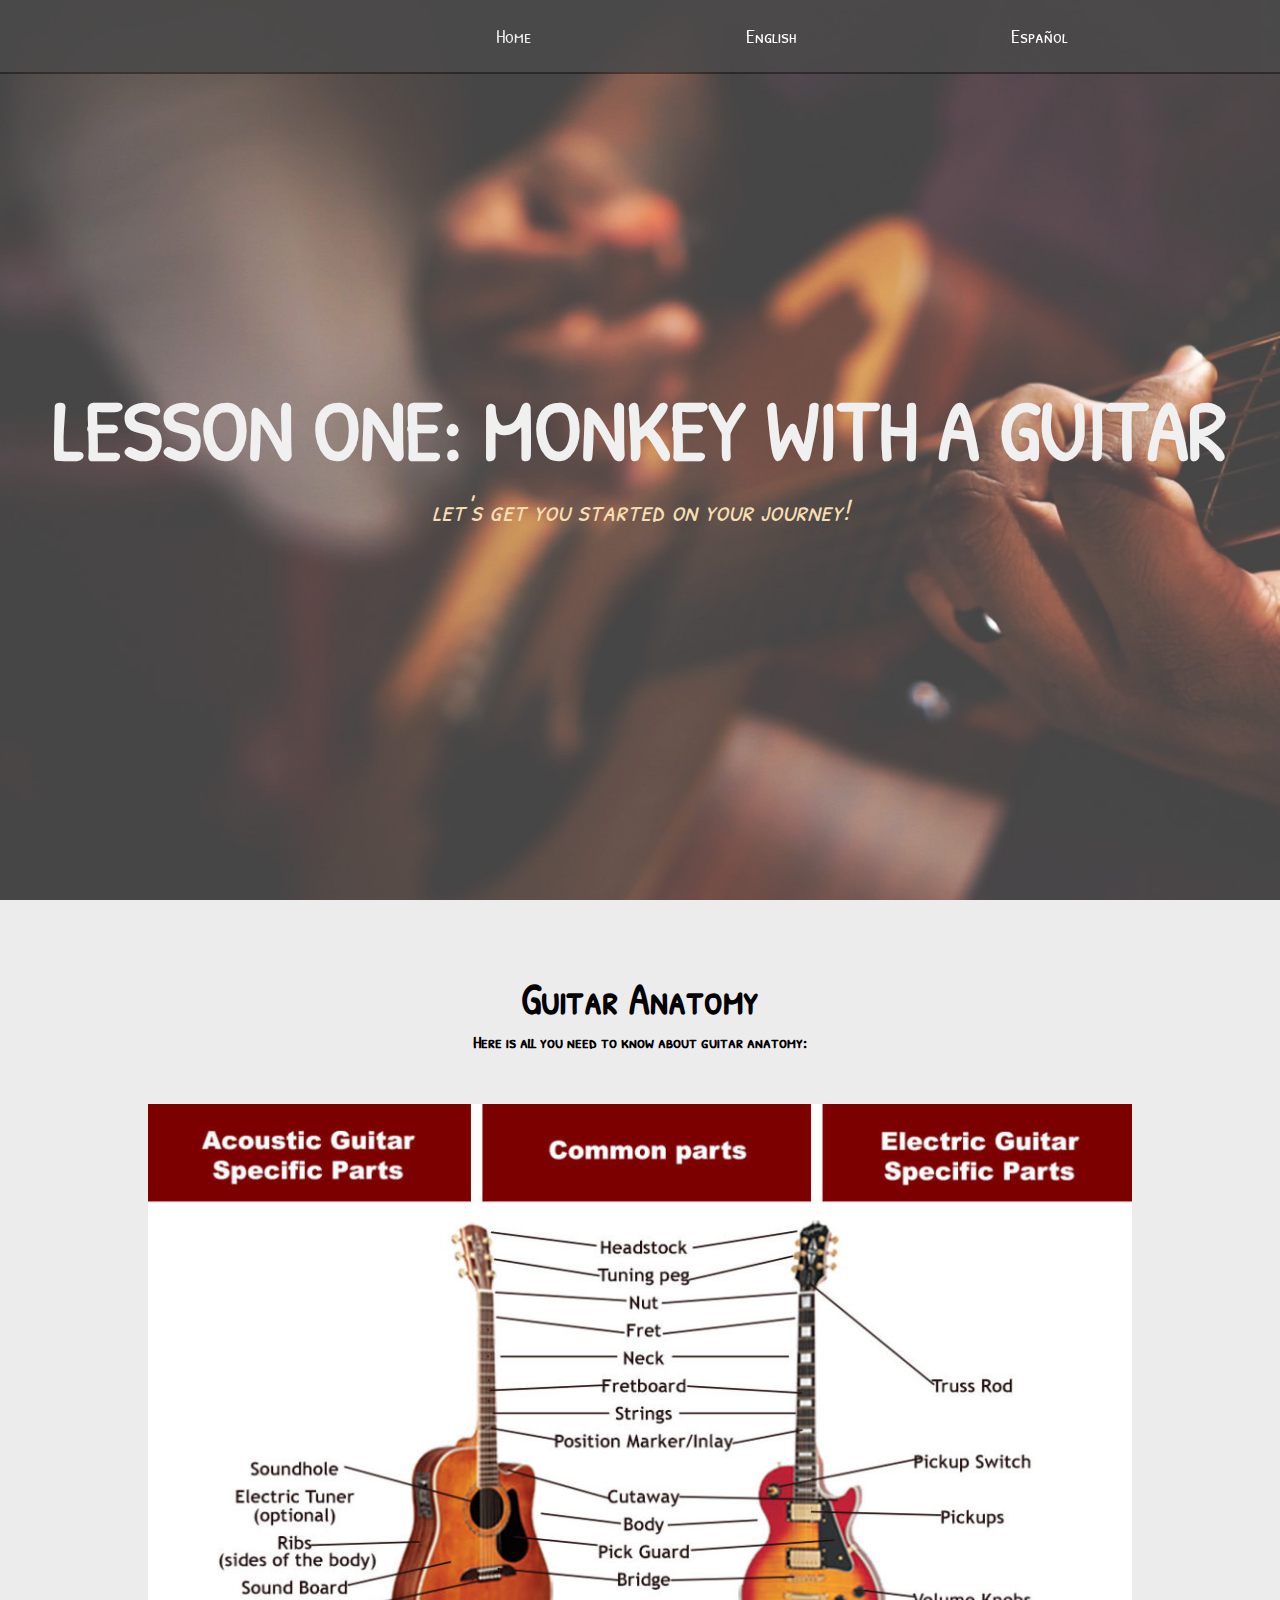
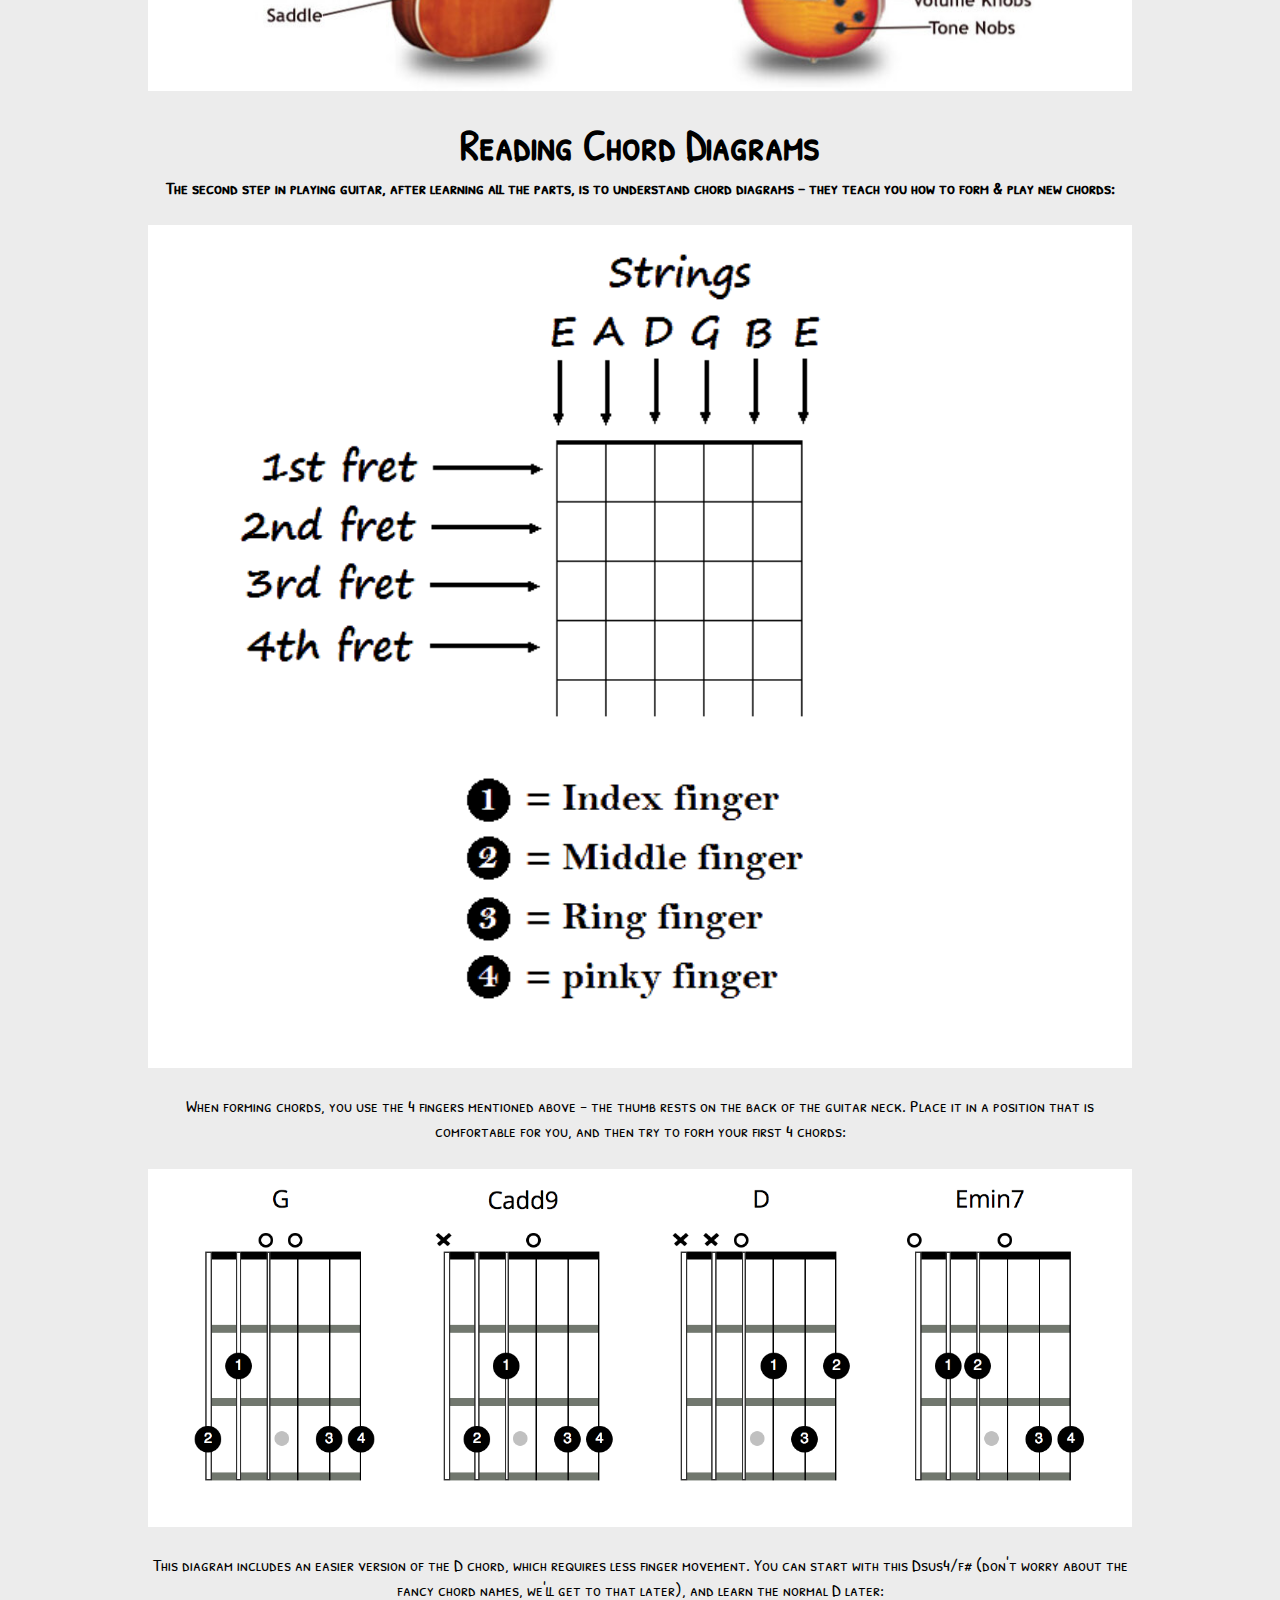
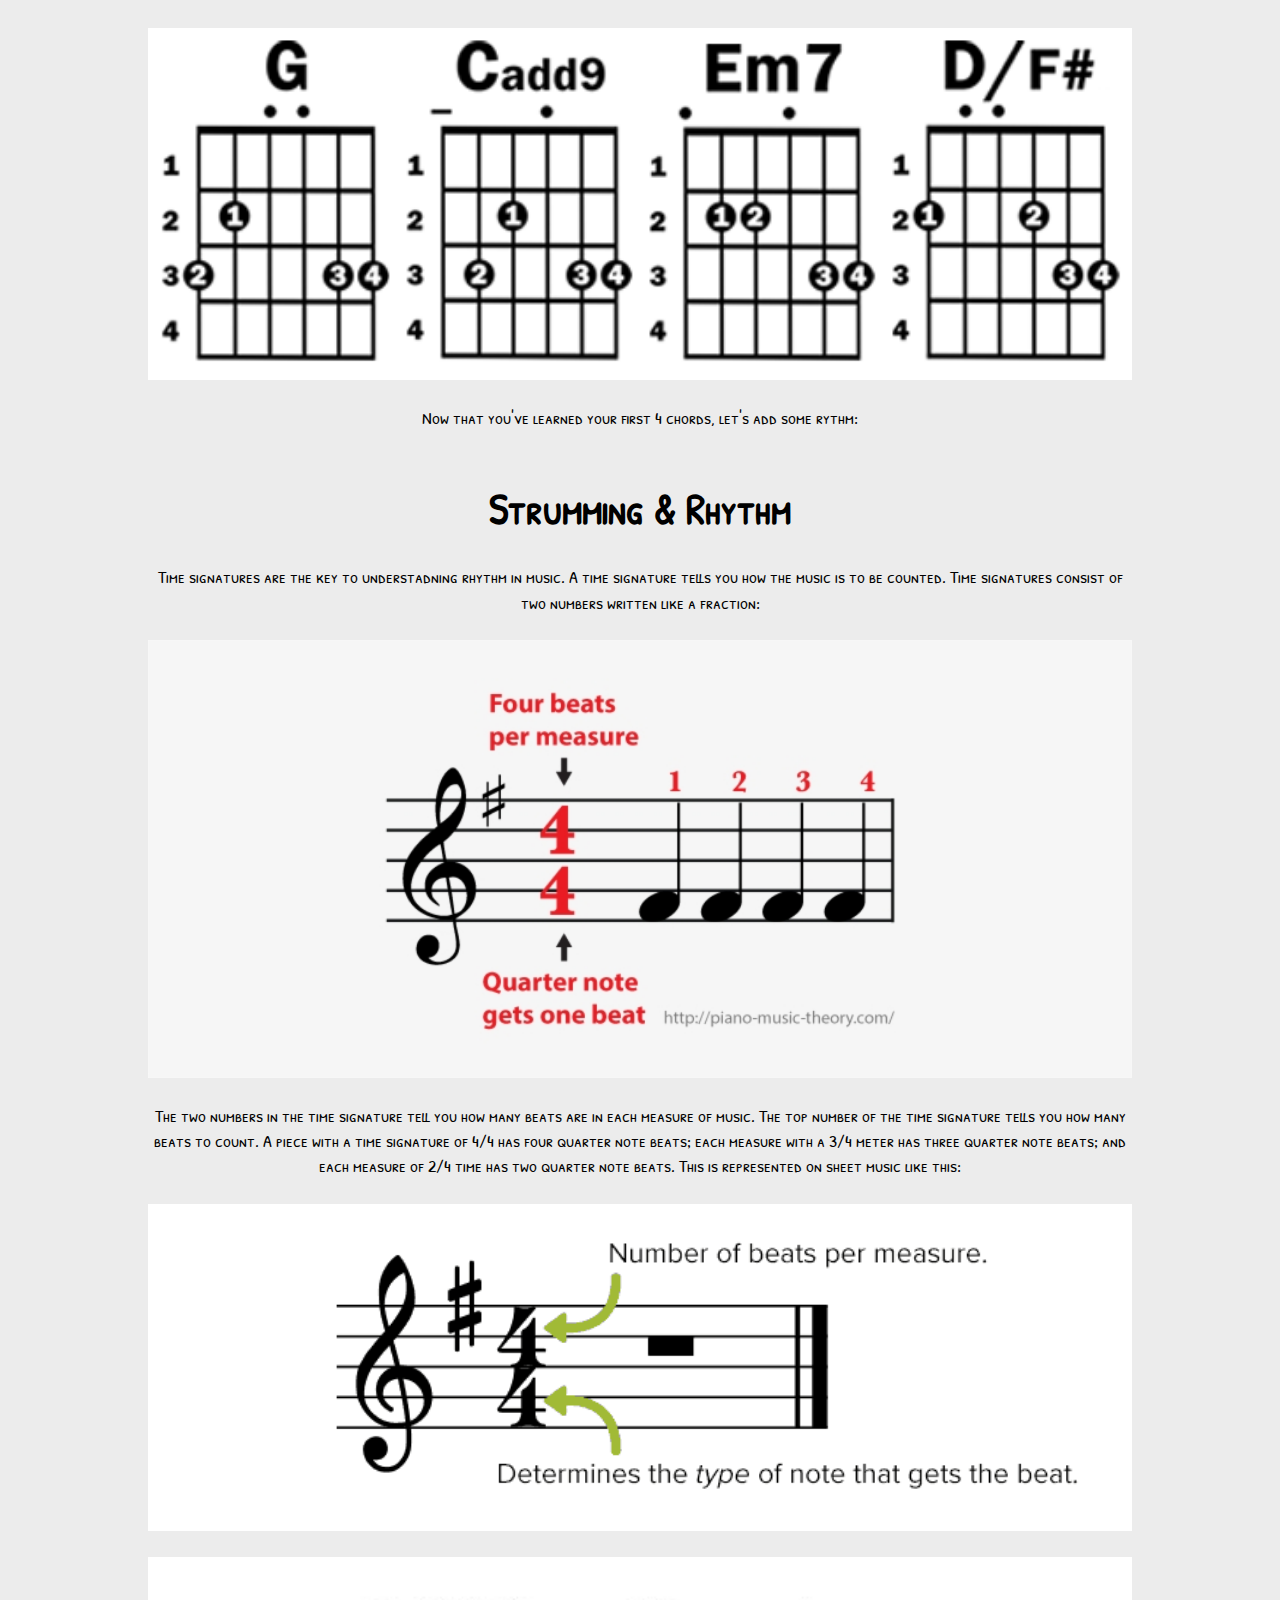
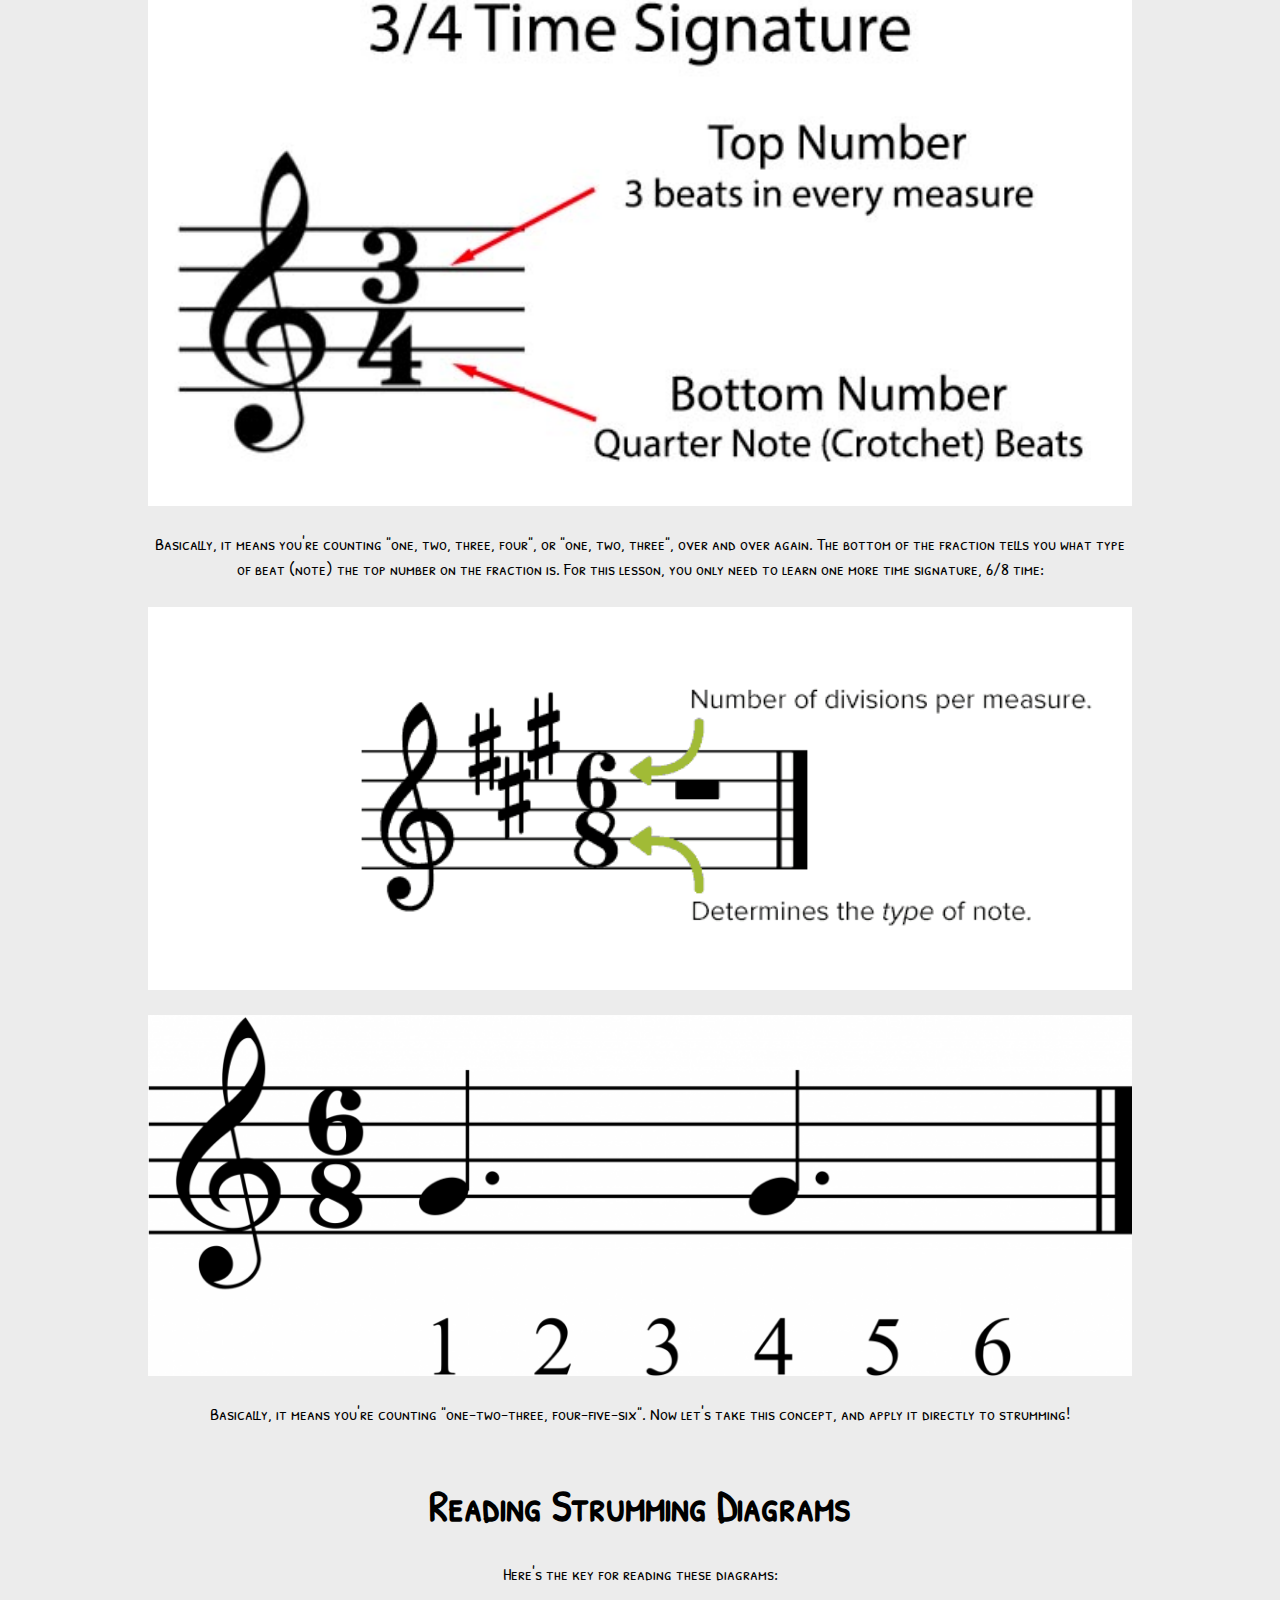
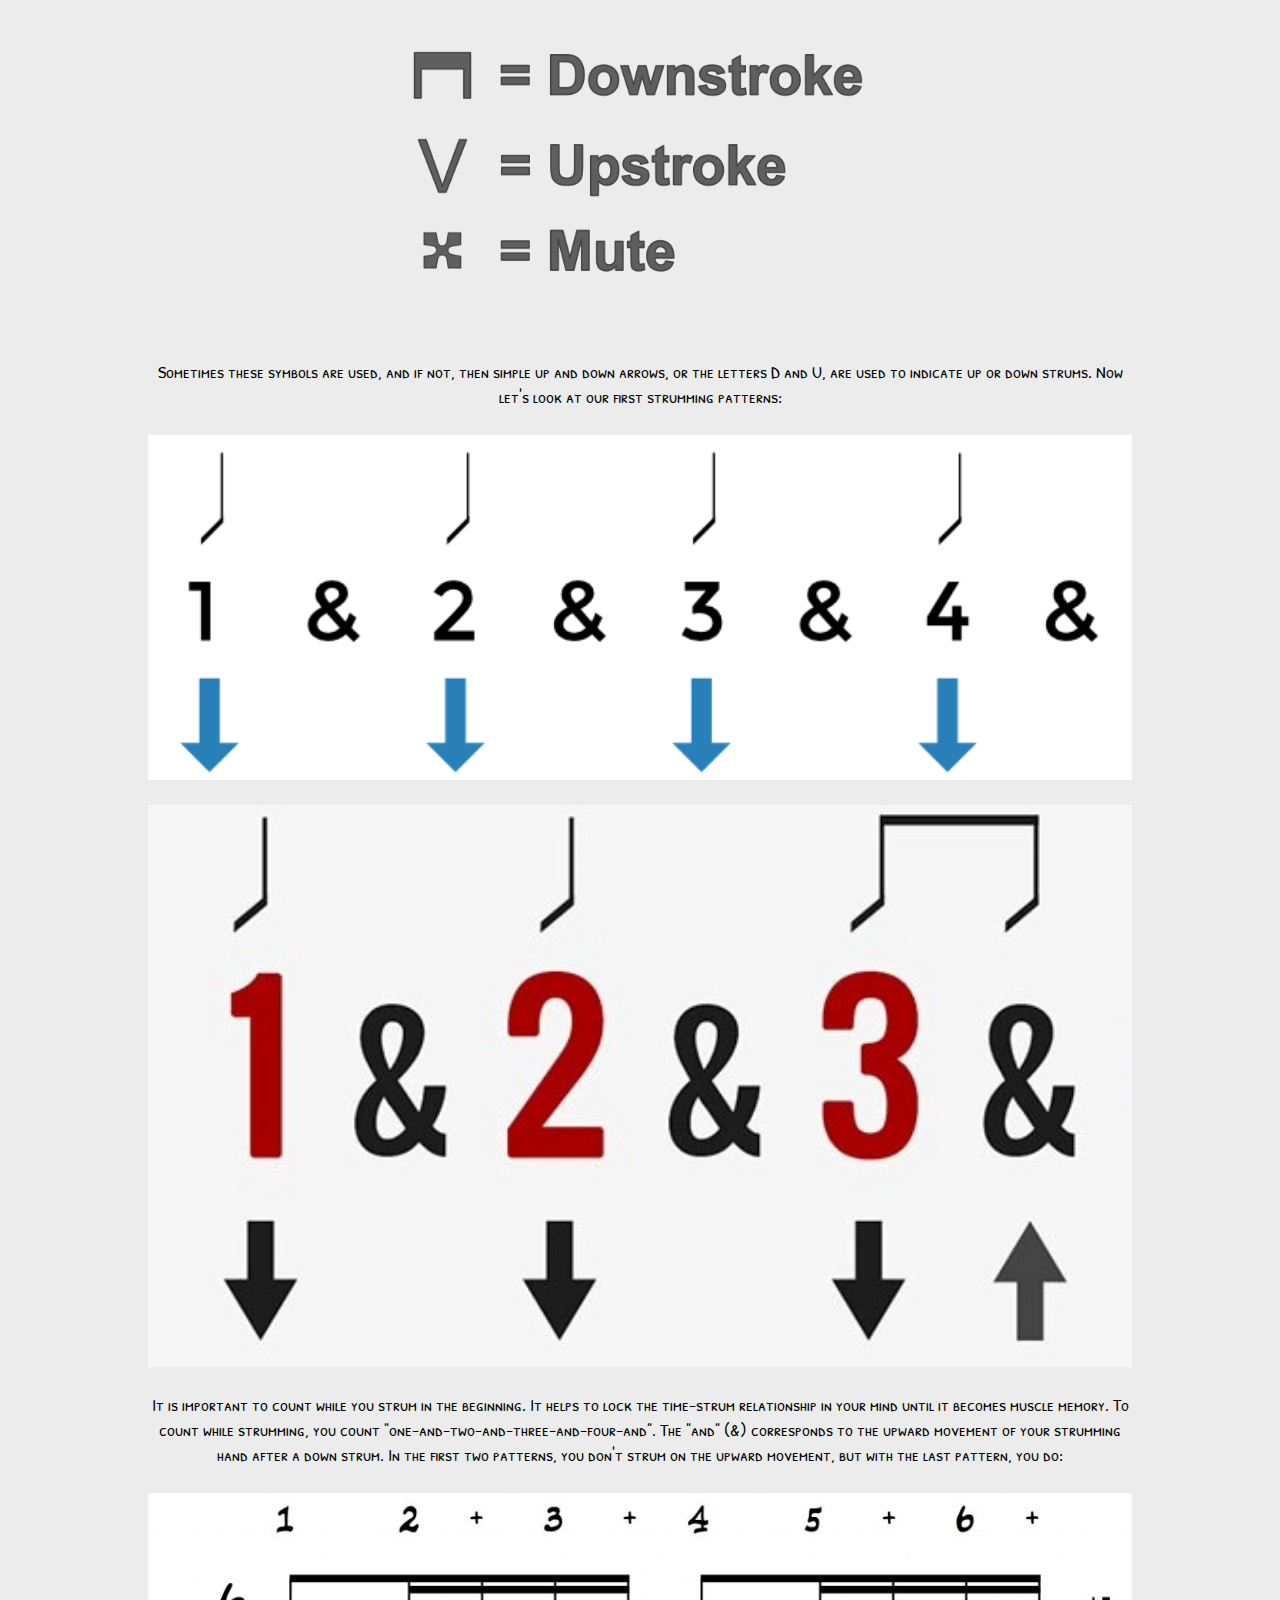
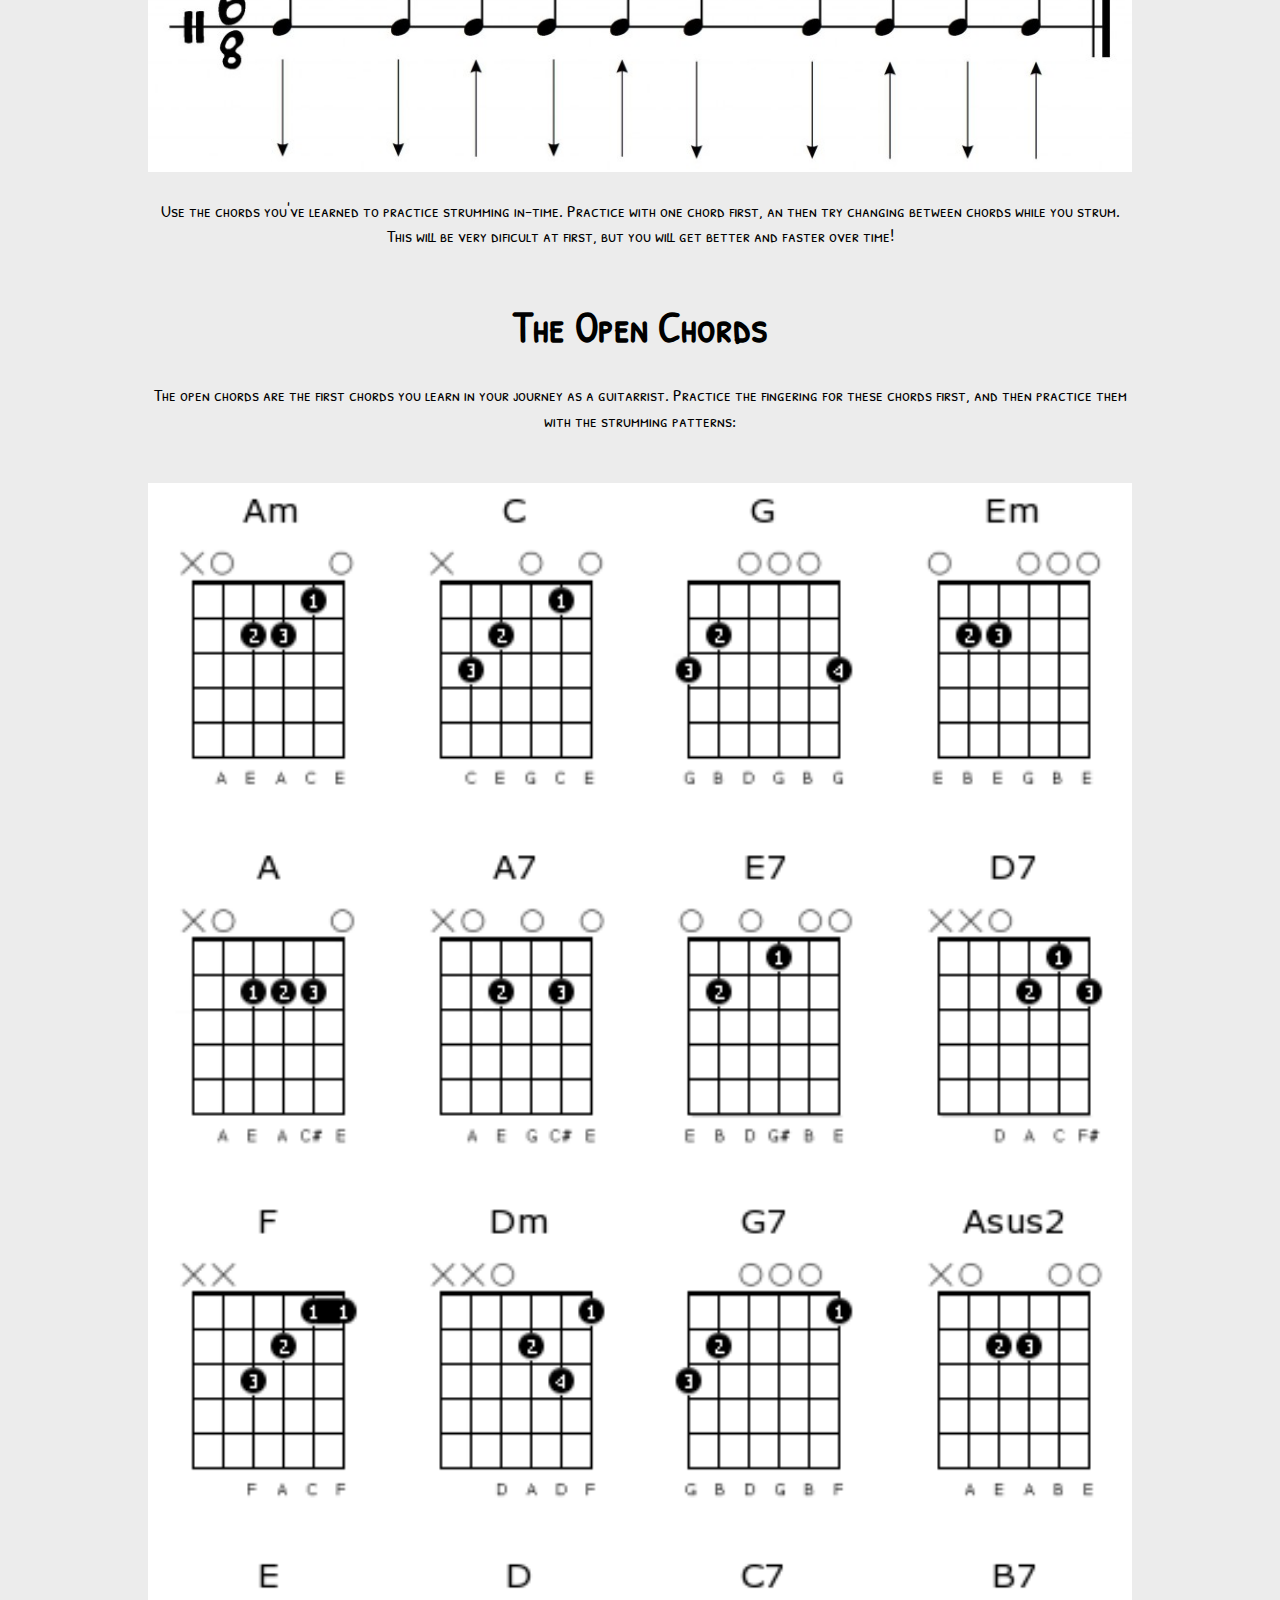
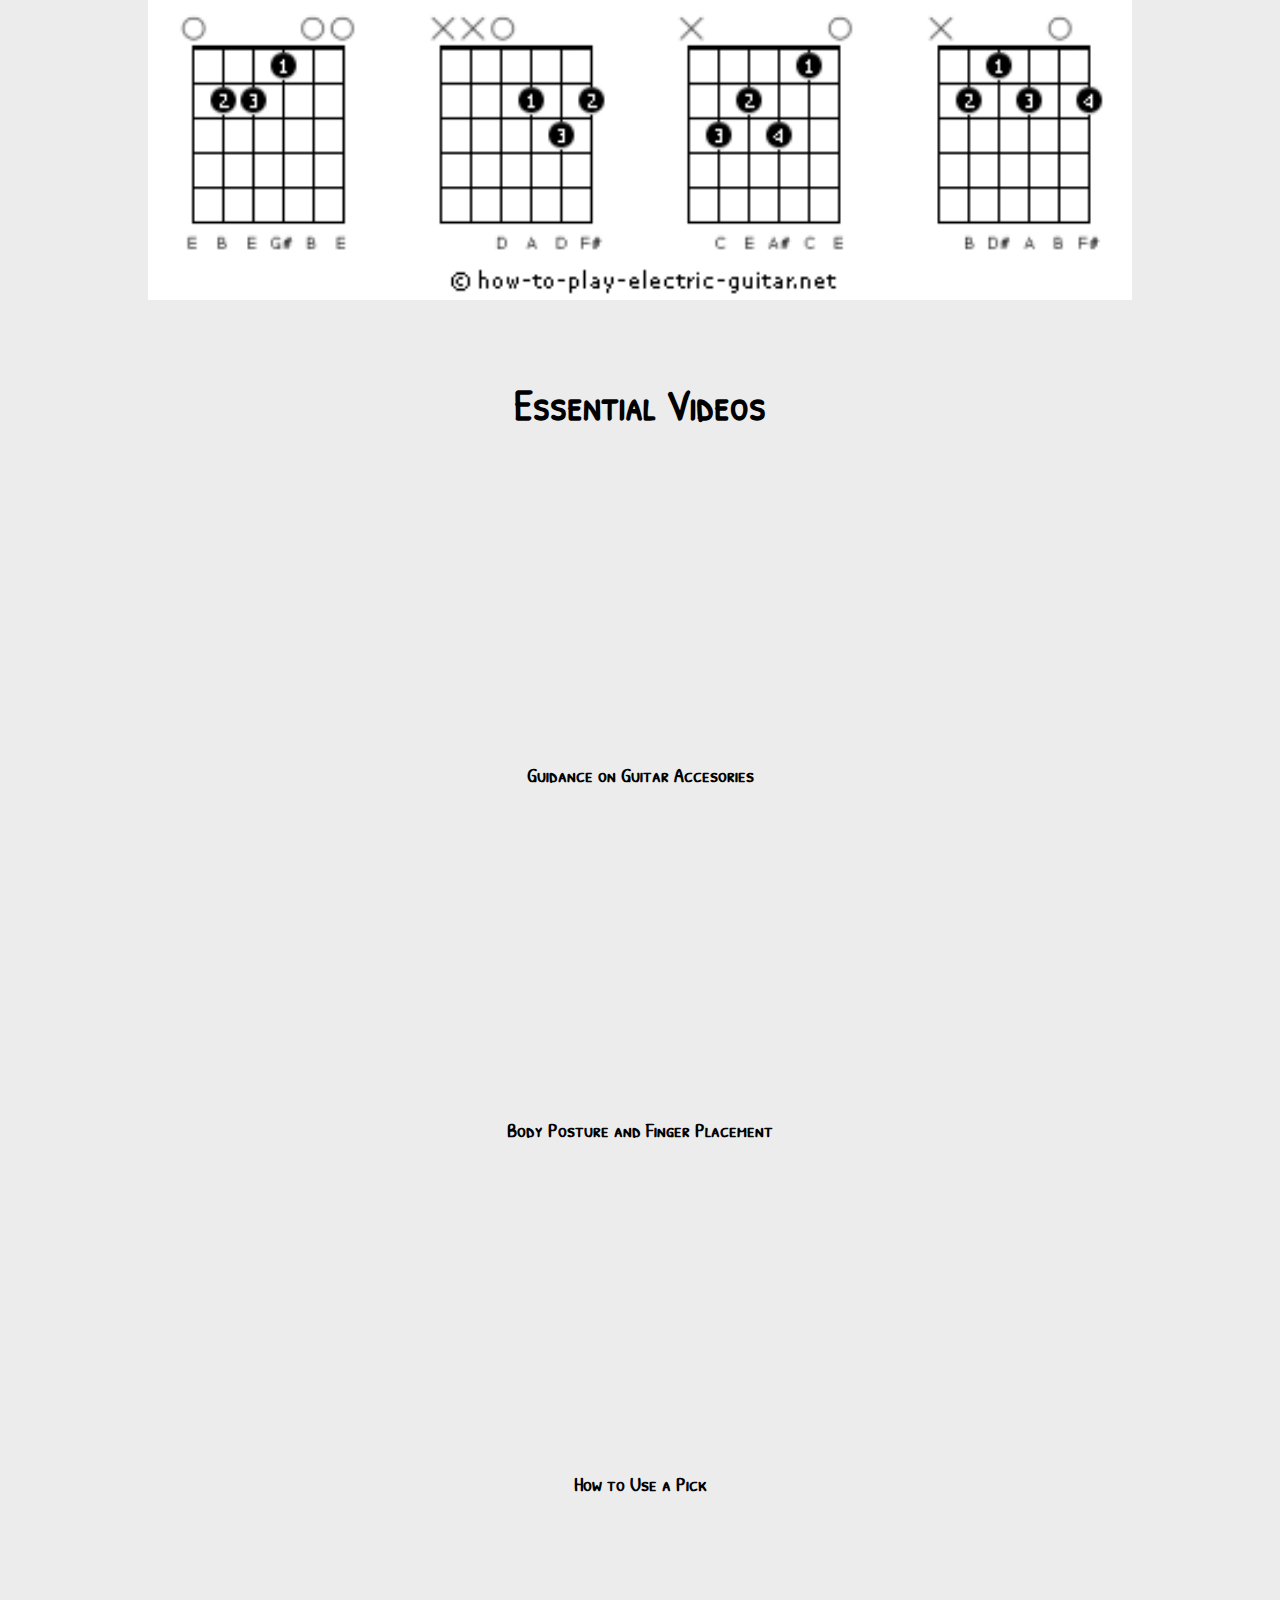
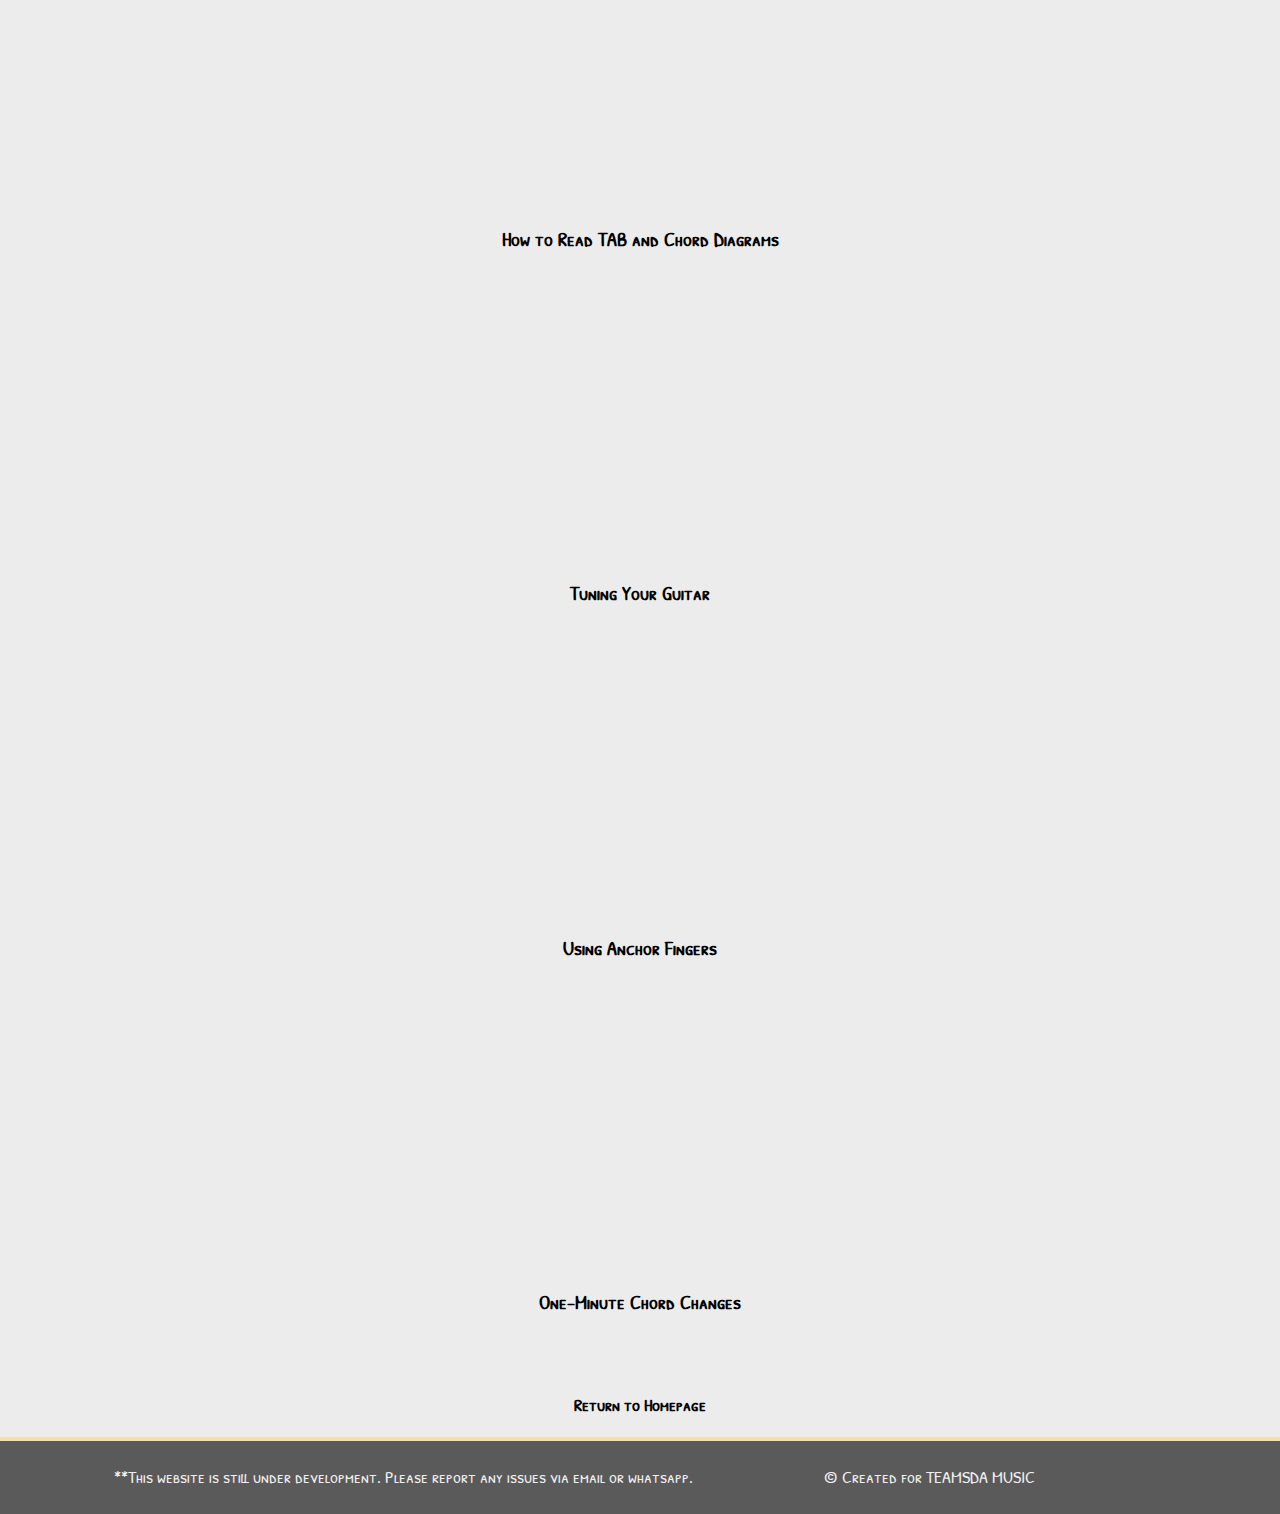
==== el1.html @ d45991a4 "home-page and first lesson are online" ====
<!DOCTYPE html>
<html lang="en">
    <head>
        <meta charset="UTF-8">
        <meta http-equiv="X-UA-Compatible" content="IE=edge">
        <meta name="viewport" content="width=device-width, initial-scale=1.0">
        <title>Document</title>
        <link rel="preconnect" href="https://fonts.googleapis.com">
        <link rel="preconnect" href="https://fonts.gstatic.com" crossorigin>
        <link href="https://fonts.googleapis.com/css2?family=Patrick+Hand+SC&display=swap" rel="stylesheet">
        <link rel="stylesheet" href="style.css">
    </head>

    <body>
        <!-- START NAV -->

    <nav id="navbar" class="nav">
        <ul class="nav-list">
            <li>
                <a id="home-nav" href="index.html">Home</a>
            </li>
            <div class="dropdown">
                <button class="dropbtn">English</button>
                <div class="dropdown-content">
                  <a href="el1.html">Monkey with a Guitar</a>
                  <a href="#">Beyond the Basics</a>
                  <a href="#">Getting Comfortable</a>
                  <a href="#">Music Theory = Music Mastery</a>
                  <a href="#">Let's Get Folkie (Fingerstyle)</a>
                  <a href="#">The Sound of Music</a>
                </div>
              </div>
              <div class="dropdown">
                <button class="dropbtn">Español</button>
                <div class="dropdown-content">
                  <a href="#">Mono con guitarra</a>
                  <a href="#">Más allá de los fundamentos</a>
                  <a href="#">Poniéndose Cómodo</a>
                  <a href="#">Teoría de Música = Dominio de Música</a>
                  <a href="#">Música folk (Estilo de Dedos)</a>
                  <a href="#"> El Sonido de la Musica</a>
                </div>
              </div>
        </ul>
    </nav>

    <section id="welcome-section" class="welcome-section">
        <h1>LESSON ONE: MONKEY WITH A GUITAR</h1>
        <p>let's get you started on your journey! </p>
    </section>
    
    <!-- END WELCOME SECTION -->

    <section id="lesson-container">
        <article id="lesson-article">
            <h2>Guitar Anatomy</h2>
            <h4>Here is all you need to know about guitar anatomy:  <h4>
            <br>
            <br>
            <img src="images/l1/1.jpg">
            <br>
            <h2>Reading Chord Diagrams</h2>
            <h4>The second step in playing guitar, after learning all the parts, is to understand chord diagrams - they teach you how to form & play new chords: </h4>
            <br>
            <img src="images/l1/guitar-chord-diagram-explained.png">
            <br>
            <p>When forming chords, you use the 4 fingers mentioned above - the thumb rests on the back of the guitar neck. Place it in a position that is comfortable for you, and then try to form your first  4 chords:</p>
            <br>
            <img src="images/l1/all-chords-2.png">
            <br>
            <p>This diagram includes an easier version of the D chord, which requires less finger movement. You can start with this Dsus4/f# (don't worry about the fancy chord names, we'll get to that later), and learn the normal D later:</p>
            <br>
            <img src="images/l1/all-chords.png">
            <br>
            <p>Now that you've learned your first 4 chords, let's add some rythm:</p>
            <br>
            <br>
            <h2>Strumming & Rhythm</h2>
            <br>
            <p>Time signatures are the key to understadning rhythm in music. A time signature tells you how the music is to be counted. Time signatures consist of two numbers written like a fraction: </p>
            <br>
            <img src="images/l1/125-1253071_4-4-time-signature-four-beats-per-measure.png">
            <br>
            <p>The two numbers in the time signature tell you how many beats are in each measure of music. The top number of the time signature tells you how many beats to count. A piece with a time signature of 4/4 has four quarter note beats; each measure with a 3/4 meter has three quarter note beats; and each measure of 2/4 time has two quarter note beats. This is represented on sheet music like this: </p>
            <br>
            <img src="images/l1/time-sig2.png">
            <br>
            <img src="images/l1/34-time-signature.jpg">
            <br>
            <p>Basically, it means you're counting "one, two, three, four", or "one, two, three", over and over again. The bottom of the fraction tells you what type of beat (note) the top number on the fraction is. For this lesson, you only need to learn one more time signature, 6/8 time: </p>
            <br>
            <img src="images/l1/6-8time.png">
            <br>
            <img src="images/l1/6-8time(2).png">
            <br>
            <p>Basically, it means you're counting "one-two-three, four-five-six". Now let's take this concept, and apply it directly to strumming!</p>
            <br>
            <br>
            <h2>Reading Strumming Diagrams</h2>
            <br>
            <p>Here's the key for reading these diagrams:</p>
            <br>
            <img src="images/l1/key.jpg">
            <br>
            <p>Sometimes these symbols are used, and if not, then simple up and down arrows, or the letters D and U, are used to indicate up or down strums. Now let's look at our first strumming patterns:</p>
            <br>
            <img src="images/l1/strum-1.jpg">
            <br>
            <img src="images/l1/strum-2.jpg">
            <br>
            <p>It is important to count while you strum in the beginning. It helps to lock the time-strum relationship in your mind until it becomes muscle memory. To count while strumming, you count "one-and-two-and-three-and-four-and". The "and" (&) corresponds to the upward movement of your strumming hand after a down strum. In the first two patterns, you don't strum on the upward movement, but with the last pattern, you do: </p>
            <br>
            <img src="images/l1/strum-3.jpg">
            <br>
            <p>Use the chords you've learned to practice strumming in-time. Practice with one chord first, an then try changing between chords while you strum. This will be very dificult at first, but you will get better and faster over time!</p>
            <br>
            <br>
            <h2>The Open Chords</h2>
            <br>
            <p>The open chords are the first chords you learn in your journey as a guitarrist. Practice the fingering for these chords first, and then practice them with the strumming patterns:</p>
            <br>
            <br>
            <img src="images/l1/basic-guitar-chord-chart.gif">
            <br>
            <br>
            <br>
        </article>
        <article id="videos"  style= position:relative; display:block; width: 100%">
            <h2>Essential Videos</h2>
            <br>
            <br>
            <iframe width="100%" height="100%" src="https://www.youtube.com/embed/Z-riEB2rlRE" title="YouTube video player" frameborder="0"allow="accelerometer; autoplay; clipboard-write; encrypted-media; gyroscope; picture-in-picture" allowfullscreen=""></iframe>
            <br>
            <p>Guidance on Guitar Accesories</p>
            <br>
            <br>
            <iframe class="yt" width="100%" height="100%" src="https://www.youtube.com/embed/POrIlbiDg0Y" title="YouTube video player" frameborder="0"allow="accelerometer; autoplay; clipboard-write; encrypted-media; gyroscope; picture-in-picture" allowfullscreen></iframe>
            <br>
            <p>Body Posture and Finger Placement</p>
            <br>
            <br>
            <iframe width="100%" height="100%" src="https://www.youtube.com/embed/1JBxNFEg0nU" title="YouTube video player" frameborder="0"allow="accelerometer; autoplay; clipboard-write; encrypted-media; gyroscope; picture-in-picture" allowfullscreen="" ></iframe>
            <br>
            <p>How to Use a Pick</p>
            <br>
            <br>
            <iframe width="100%" height="100%" src="https://www.youtube.com/embed/Q3I1wRc0ikw" title="YouTube video player" frameborder="0"allow="accelerometer; autoplay; clipboard-write; encrypted-media; gyroscope; picture-in-picture" allowfullscreen="" ></iframe>
            <br>
            <p>How to Read TAB and Chord Diagrams</p>
            <br>
            <br>
            <iframe width="100%" height="100%" src="https://www.youtube.com/embed/pBacbX9yefA" title="YouTube video player" frameborder="0"allow="accelerometer; autoplay; clipboard-write; encrypted-media; gyroscope; picture-in-picture" allowfullscreen="" ></iframe>
            <br>
            <p>Tuning Your Guitar</p>
            <br>
            <br>
            <iframe width="100%" height="100%" src="https://www.youtube.com/embed/NNl9OpLQzmk" title="YouTube video player" frameborder="0" allow="accelerometer; autoplay; clipboard-write; encrypted-media; gyroscope; picture-in-picture" allowfullscreen="" ></iframe>
            <br>
            <p>Using Anchor Fingers</p>
            <br>
            <br>
            <iframe width="100%" height="100%" src="https://www.youtube.com/embed/qXK_If0QzDM" title="YouTube video player" frameborder="0"allow="accelerometer; autoplay; clipboard-write; encrypted-media; gyroscope; picture-in-picture" allowfullscreen="" ></iframe>
            <p>One-Minute Chord Changes</p>
            <br>
            <br>
            <br>
            
        </article>
        <a href="index.html">Return to Homepage</a>
    </section>
    
    <!-- START LESSON SECTION -->
    
    
    
    <!-- END LESSON SECTION -->
    
    <!-- START FOOTER SECTION -->
    
    <footer>
        <p>
        **This website is still under development. Please report any issues via email or whatsapp.
        </p>
        <p>
        &copy; Created for TEAMSDA MUSIC <i class="fab fa-free-code-camp"></i
        ></p>
        </p>
    </footer>
    
    <!-- END FOOTER SECTION -->
    </body>

</html>
---- style.css ----
/* Custom properties/variables  */
:root {
  --main-white: #f0f0f0;
  --main-red: #be3144;
  --main-blue: #45567d;
  --main-gray: #303841;
}

/* Base reset */
* {
  margin: 0;
  padding: 0;
}

/* box-sizing and font sizing */
*,
*::before,
*::after {
  box-sizing: inherit;
}

html {
  box-sizing: border-box;

  /* Set font size for easy rem calculations
     * default document font size = 16px, 1rem = 16px, 100% = 16px
     * (100% / 16px) * 10 = 62.5%, 1rem = 10px, 62.5% = 10px
    */
  font-size: 62.5%;
  scroll-behavior: smooth;
  background-color: #ececec;;
}

/* A few media query to set some font sizes at different screen sizes.
   * This helps automate a bit of responsiveness.
   * The trick is to use the rem unit for size values, margin and padding.
   * Because rem is relative to the document font size
   * when we scale up or down the font size on the document
   * it will affect all properties using rem units for the values.
  */

/* I am using the em unit for breakpoints
   * The calculation is the following
   * screen size divided by browser base font size
   * As an example: a breakpoint at 980px
   * 980px / 16px = 61.25em
  */

/* 1200px / 16px = 75em */
@media (max-width: 75em) {
  html {
    font-size: 60%;
  }
}

/* 980px / 16px = 61.25em */
@media (max-width: 61.25em) {
  html {
    font-size: 58%;
  }
}

/* 460px / 16px = 28.75em */
@media (max-width: 28.75em) {
  html {
    font-size: 55%;
  }
}

/* Base styles */

body {
  font-family: "Patrick Hand SC", sans-serif;
  font-size: 1.8rem; /* 18px */
  font-weight: 400;
  line-height: 1.4;
  color: var(--main-white);
}

h1,
h2 {
  font-family: "Patrick Hand SC", sans-serif;
  font-weight: 700;
  text-align: center;
}

h1 {
  font-size: 8.5rem;
  font-family: "Patrick Hand SC", sans-serif;
}

h2 {
  font-size: 4.2rem;
  font-family: "Patrick Hand SC", sans-serif;
}

ul {
  list-style: none;
}

a {
  text-decoration: none;
  color: var(--main-white);
}

img {
  display: block;
  width: 100%;
}

/* navbar section, with dark/light toggle */

.nav {
  display: flex;
  justify-content: flex-end;
  position: fixed;
  top: 0;
  left: 0;
  width: 100%;
  background: #4b4949e5;
  box-shadow: 0 2px 0 rgba(0, 0, 0, 0.4);
  z-index: 10;
}

.nav-list {
  display: flex;
  margin-right: 2rem;
}

#home-nav {
  padding-right: 15vw;
}

@media (max-width: 28.75em) {
  .nav {
    justify-content: center;
  }

  .nav-list {
    margin: 0 1rem;
  }
}

.nav-list a {
  display: block;
  font-size: 2rem;
  padding: 22px;
}

.nav-list a:hover {
  background: rgba(245, 222, 179, 0.432);
}

/* Dropdown Button */
.dropbtn {
  background-color: #4b494918;
  color: white;
  padding: 22px 15vw 22px 22px;
  font-size:  2rem;
  border: none;
  font-family: "Patrick Hand SC", sans-serif;
}

/* The container <div> - needed to position the dropdown content */
.dropdown {
  position: relative;
  display: inline-block;
}

/* Dropdown Content (Hidden by Default) */
.dropdown-content {
  display: none;
  position: absolute;
  background-color: #4b494996;
  min-width: 150px;
  
  z-index: 1;
}

/* Links inside the dropdown */
.dropdown-content a {
  color: wheat;
  padding: 12px 16px;
  text-decoration: none;
  display: block;
  flex-wrap: wrap;
}

/* Change color of dropdown links on hover */
.dropdown-content a:hover {background-color: #ddd;
                            color: black;}

/* Show the dropdown menu on hover */
.dropdown:hover .dropdown-content {display: block;}

/* Change the background color of the dropdown button when the dropdown content is shown */
.dropdown:hover .dropbtn {background-color: rgba(245, 222, 179, 0.432);;}

/* Welcome section */

.welcome-section {
  display: flex;
  flex-direction: column;
  justify-content: center;
  align-items: center;
  width: 100%;
  height: 100vh;
  background: url(images/homescreen.jpg);
  background-repeat: no-repeat;
  background-size: cover;
  margin-bottom: 7rem;
}

.welcome-section > p {
  font-size: 3rem;
  font-weight: 200;
  font-style: italic;
  color: wheat;
}

/* Projects section */

.projects-section {
  text-align: center;
  padding: 10rem 2rem 1rem 2rem;
  background: #ececec;
}

.projects-section-header {
  max-width: 640px;
  margin: -10rem auto 5rem auto;
  border-bottom: 0.2rem solid black;
  color: black;
}

@media (max-width: 28.75em) {
  .projects-section-header {
    font-size: 4rem;
  }
}

/* "Automagic" image grid using no media queries */
.projects-grid {
  display: grid;
  grid-template-columns: repeat(auto-fit, minmax(320px, 1fr));
  grid-gap: 4rem;
  width: 100%;
  max-width: 1280px;
  margin: 0 auto;
  margin-bottom: 6rem;
}

@media (max-width: 30.625em) {
  .projects-section {
    padding: 6rem 1rem;
  }

  .projects-grid {
    grid-template-columns: 1fr;
  }
}

.project {
  background: var(--main-gray);
  box-shadow: 1px 1px 2px rgba(0, 0, 0, 0.5);
  border-radius: 2px;
}

.code {
  color: var(--main-gray);
  transition: color 0.3s ease-out;
}

.project:hover .code {
  color: #ff7f50;
}

.project-image {
  height: calc(100% - 6.8rem);
  width: 100%;
  object-fit: cover;
}

.project-title {
  font-size: 2rem;
  padding: 2rem 0.5rem;
  color: white;
}

.btn {
  display: inline-block;
  padding: 1rem 2rem;
  border-radius: 2px;
}

.btn-show-all {
  font-size: 2rem;
  background: var(--main-gray);
  transition: background 0.3s ease-out;
}

.btn-show-all:hover {
  background: var(--main-red);
}

.btn-show-all:hover > i {
  transform: translateX(2px);
}

.btn-show-all > i {
  margin-left: 10px;
  transform: translateX(0);
  transition: transform 0.3s ease-out;
}

/* Contact section */

.contact-section {
  display: flex;
  flex-direction: column;
  justify-content: center;
  align-items: center;
  text-align: center;
  width: 100%;
  height: 30rem;
  padding: 1rem 2rem;
  background: url(images/contact-me.jpg);
  background-repeat: no-repeat;
  background-size: cover;
  background-position: center;
}

.contact-section-header > h2 {
  font-size: 6rem;
}

@media (max-width: 28.75em) {
  .contact-section-header > h2 {
    font-size: 4rem;
  }
}

.contact-section-header > p {
  font-style: italic;
}

.contact-links {
  display: flex;
  justify-content: center;
  width: 100%;
  max-width: 980px;
  margin-top: 4rem;
  flex-wrap: wrap;
}

.contact-details {
  font-size: 2.4rem;
  text-shadow: 2px 2px 1px #1f1f1f;
  transition: transform 0.3s ease-out;
}

.contact-details:hover {
  transform: translateY(8px);
}

/* Footer */

footer {
  font-weight: 300;
  display: flex;
  justify-content: space-evenly;
  padding: 0.25rem;
  background: #4b4949e5;
  border-top: 4px solid wheat;
}

footer > p {
  margin: 2rem;
}

footer i {
  vertical-align: middle;
}

@media (max-width: 28.75em) {
  footer {
    flex-direction: column;
    text-align: center;
  }
}

/* lesson stlings */

#lesson-container {
  
  max-width: 80vw;
  margin: -10rem auto 1rem auto;
  color: black;
  text-align: center;
  padding: 10rem 2rem 1rem 2rem;
  

}

#lesson-container img {
  height: 100%;
  width: 100%;
  object-fit: cover;
  margin: auto;
  
}

#videos p {
  font-size: 2rem;
  font-weight: bold;
  
}

section a {
  color: black;
  font-weight: bold;
}

iframe { height: 30vh; width: 100%;}

@media screen and (max-width: 700px) {
  iframe {width:100%; height:100%; }
}

@media screen and (min-width: 1300px) {
  iframe {width:100%; height:57rem; }
}

#bottom-video {
  padding-bottom: 5rem !important;
}
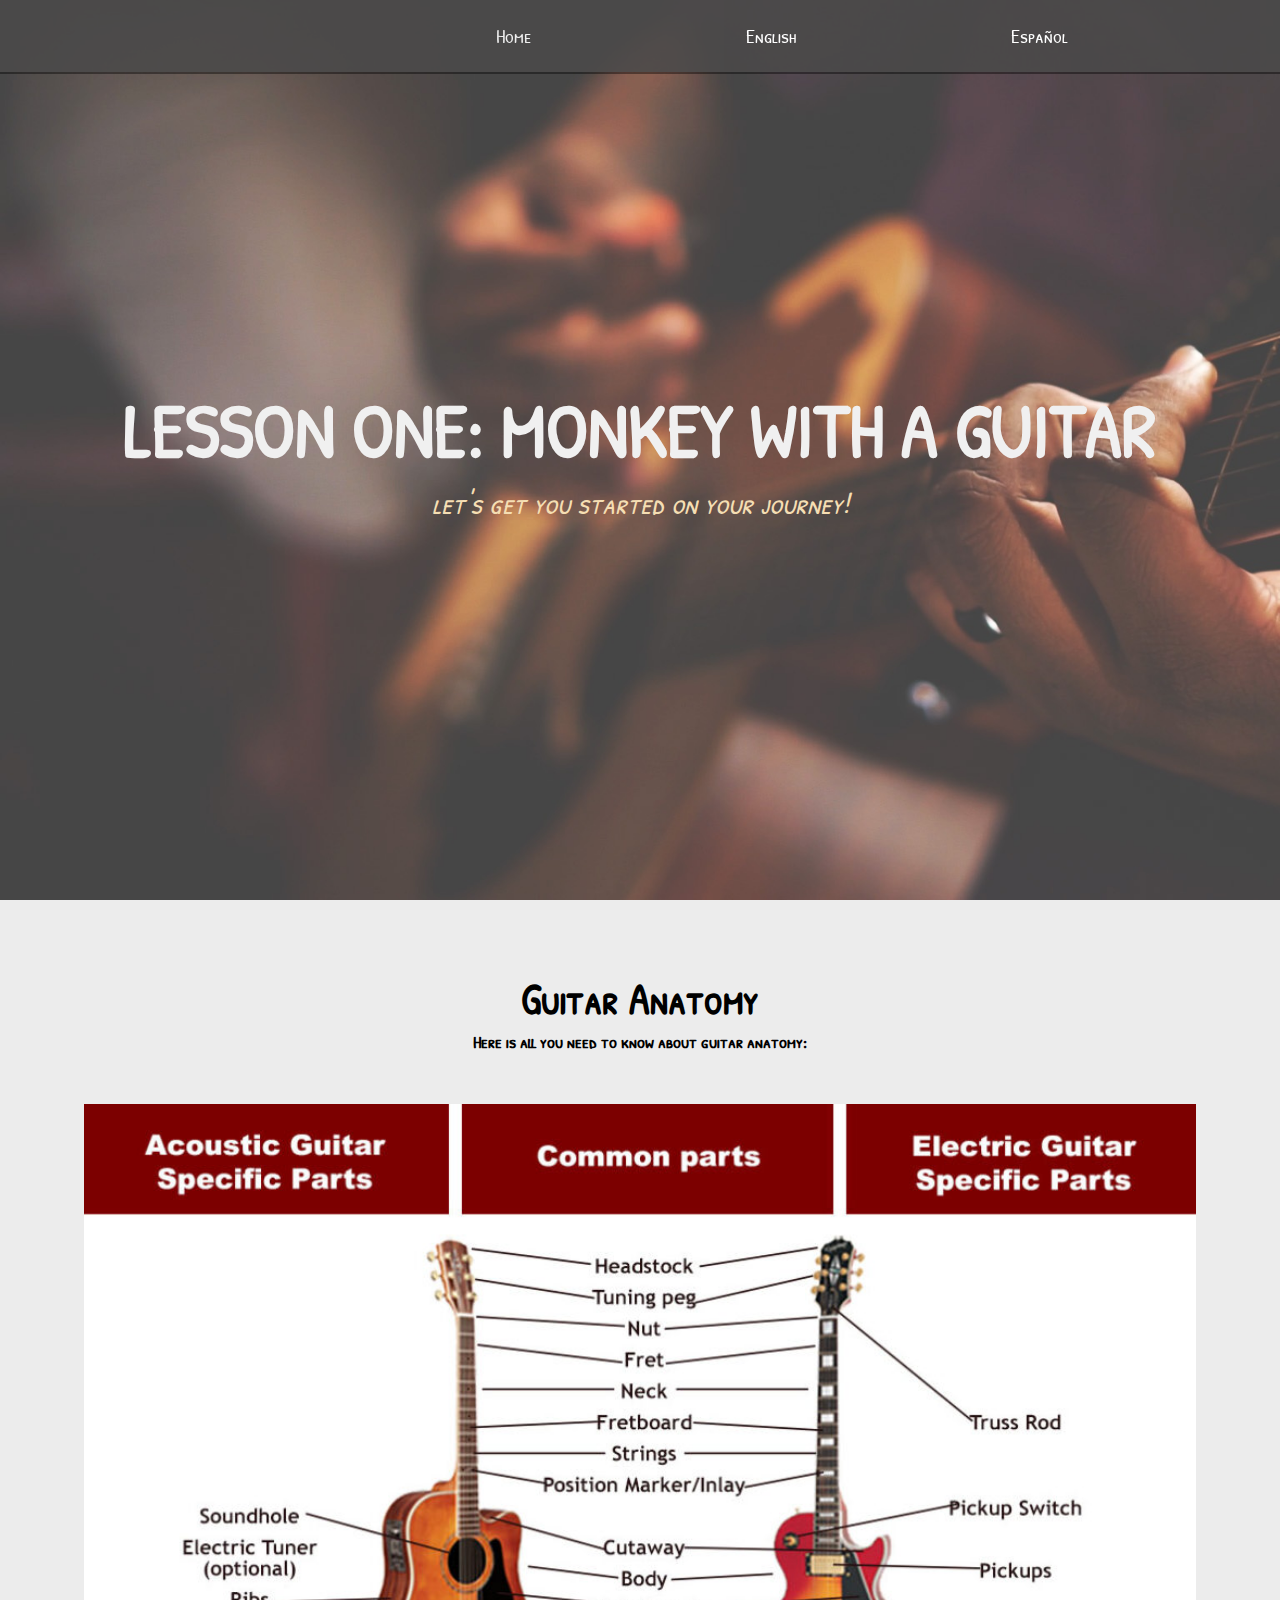
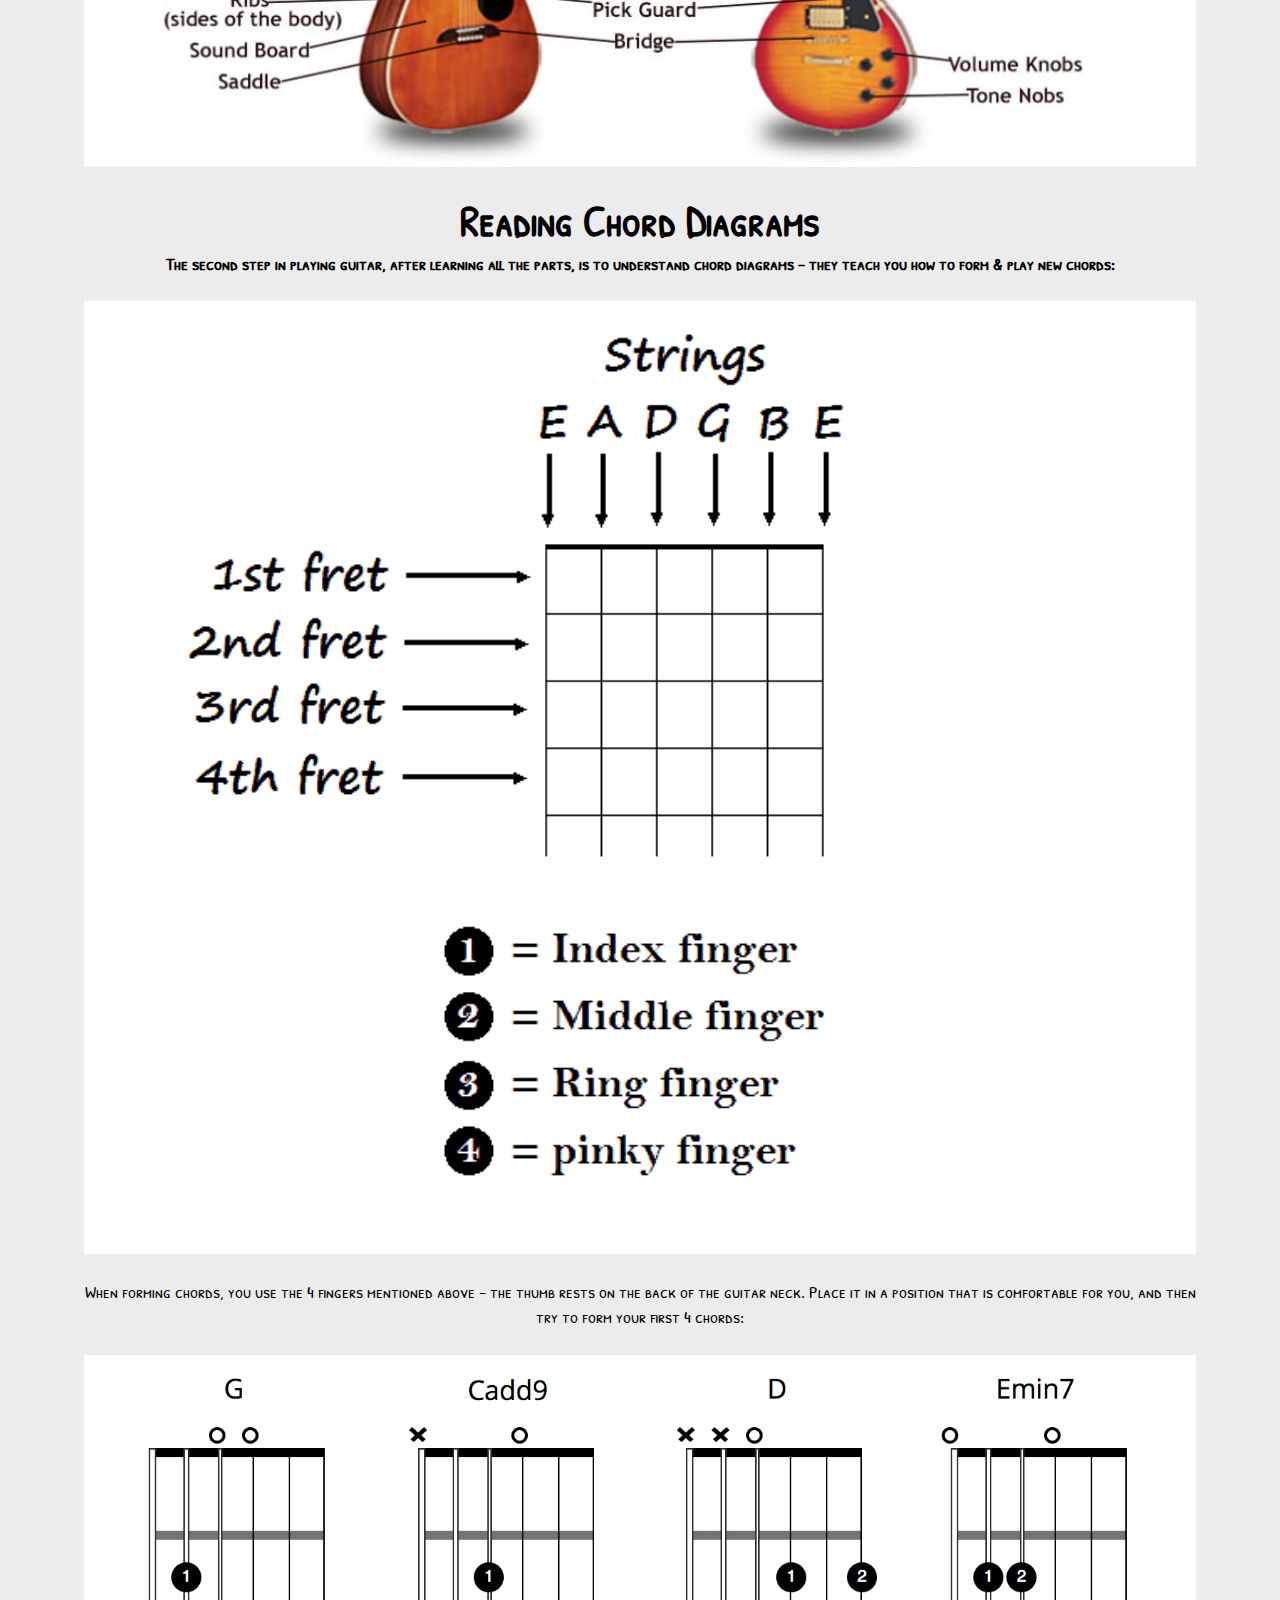
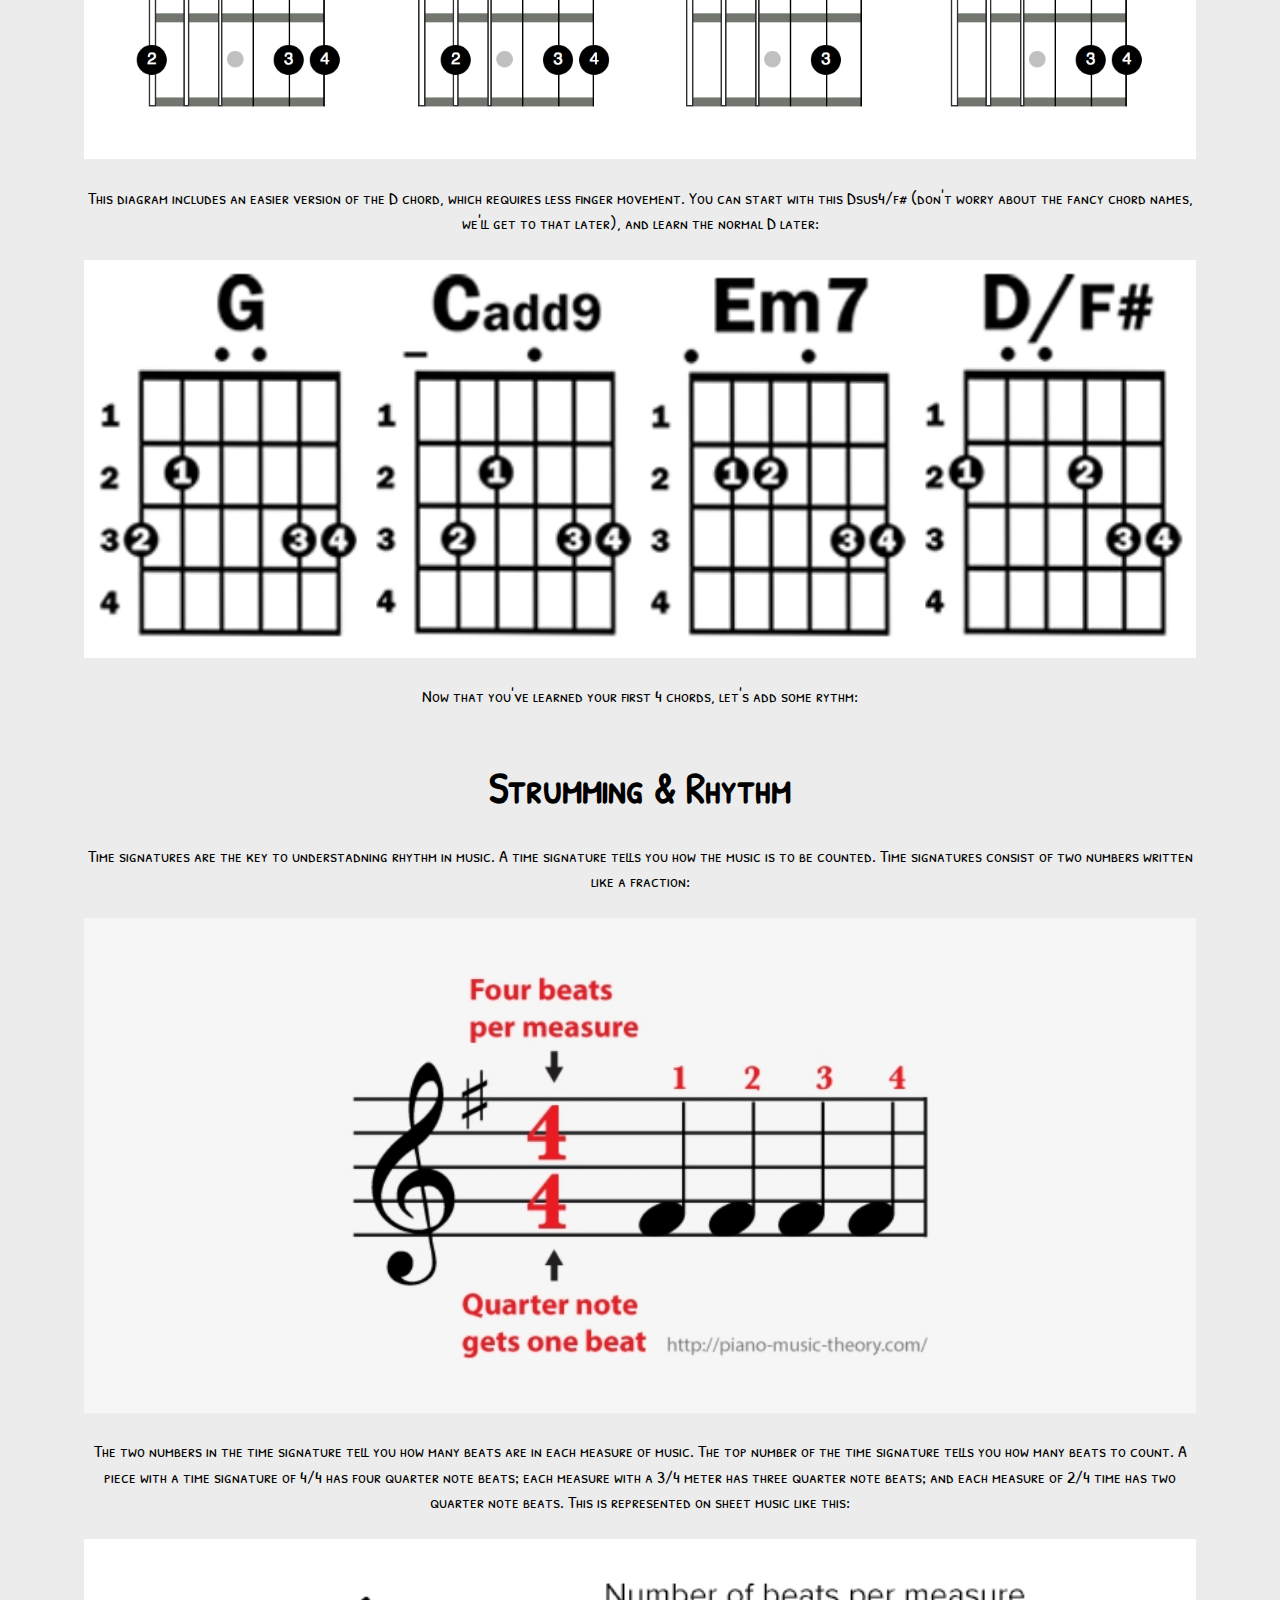
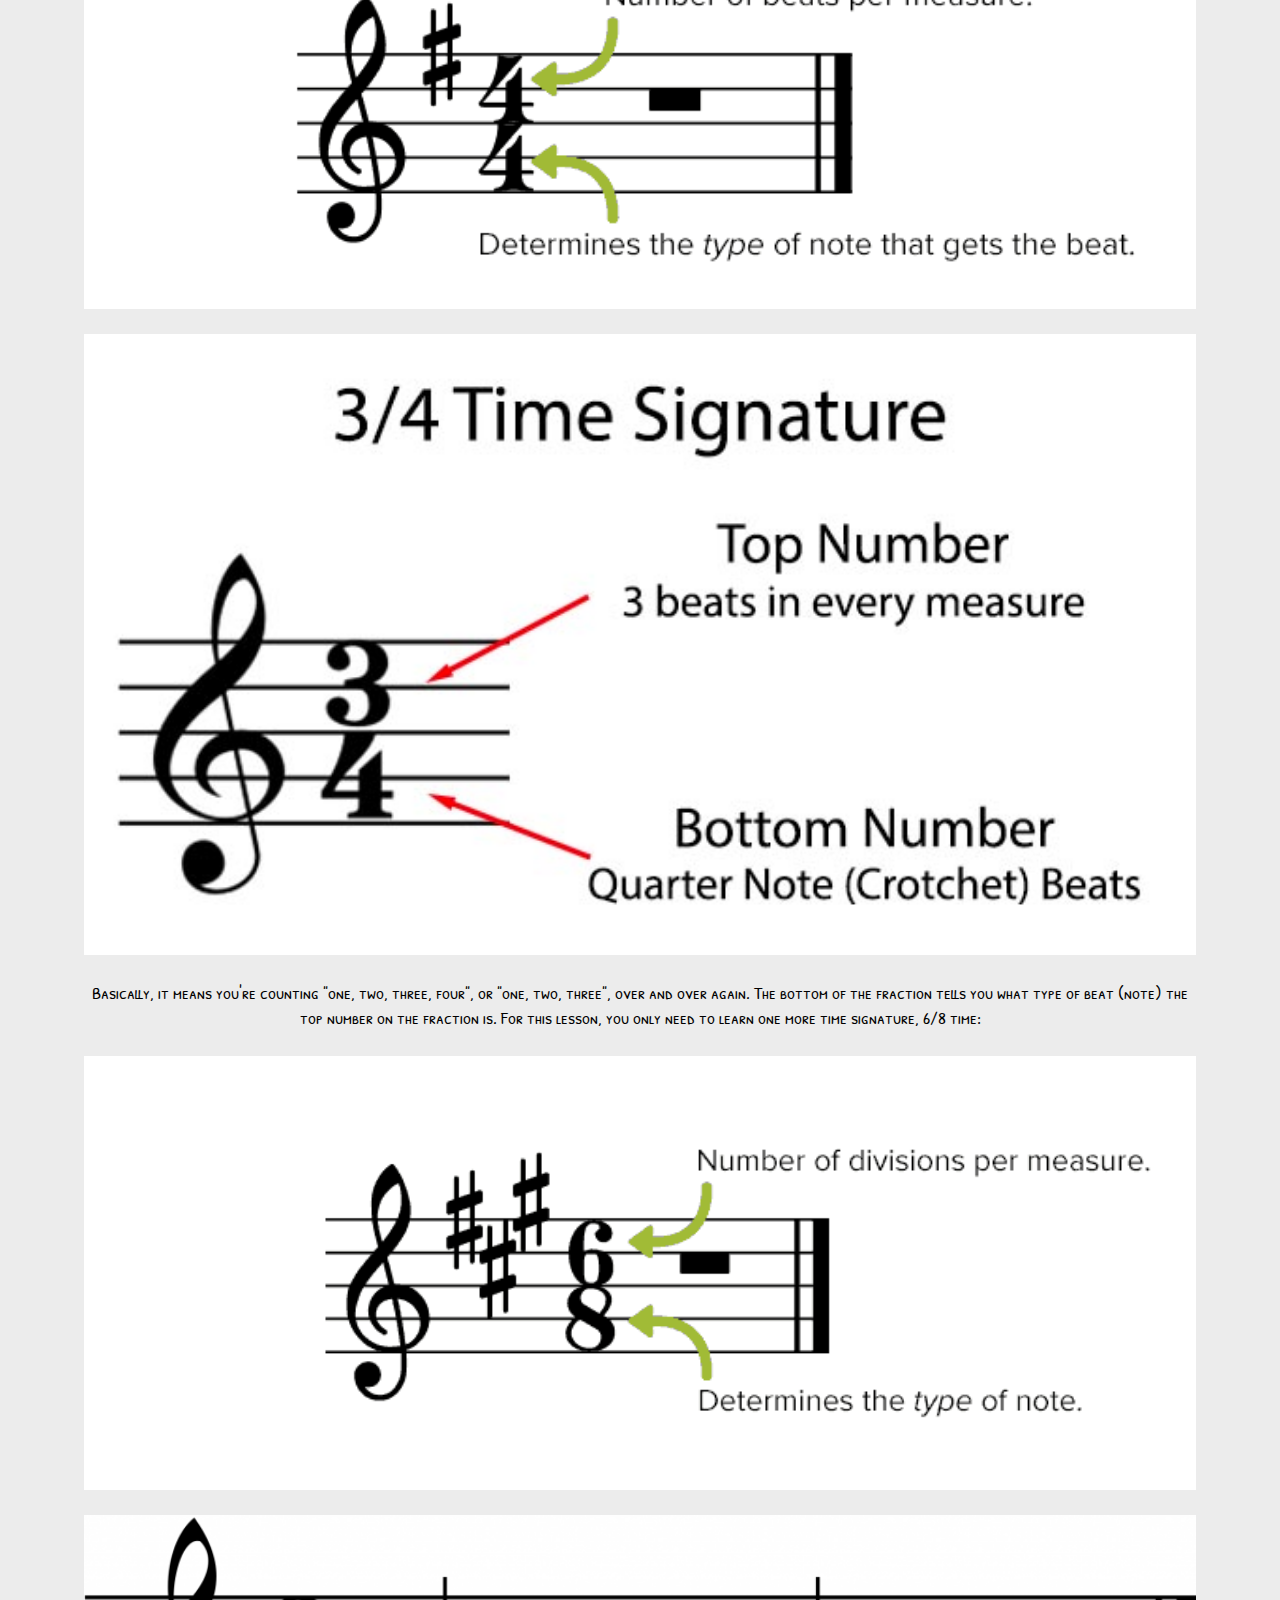
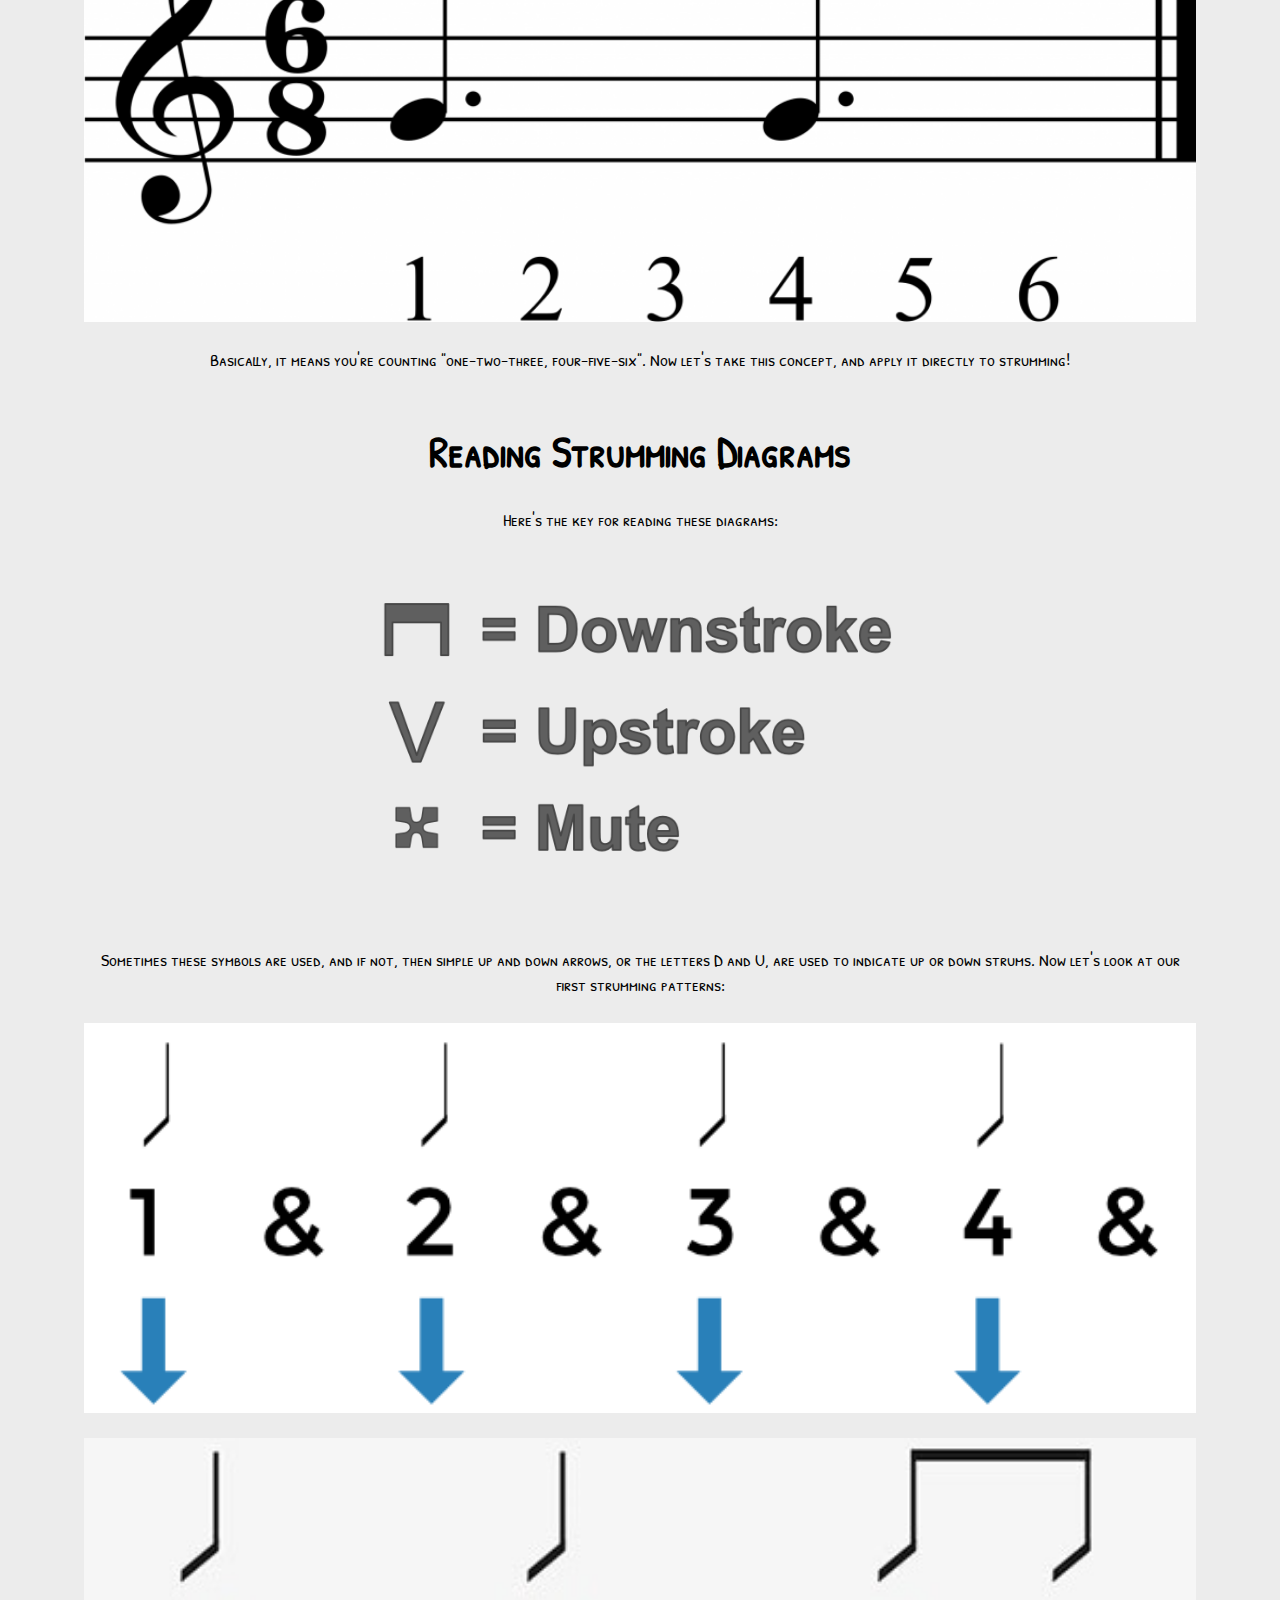
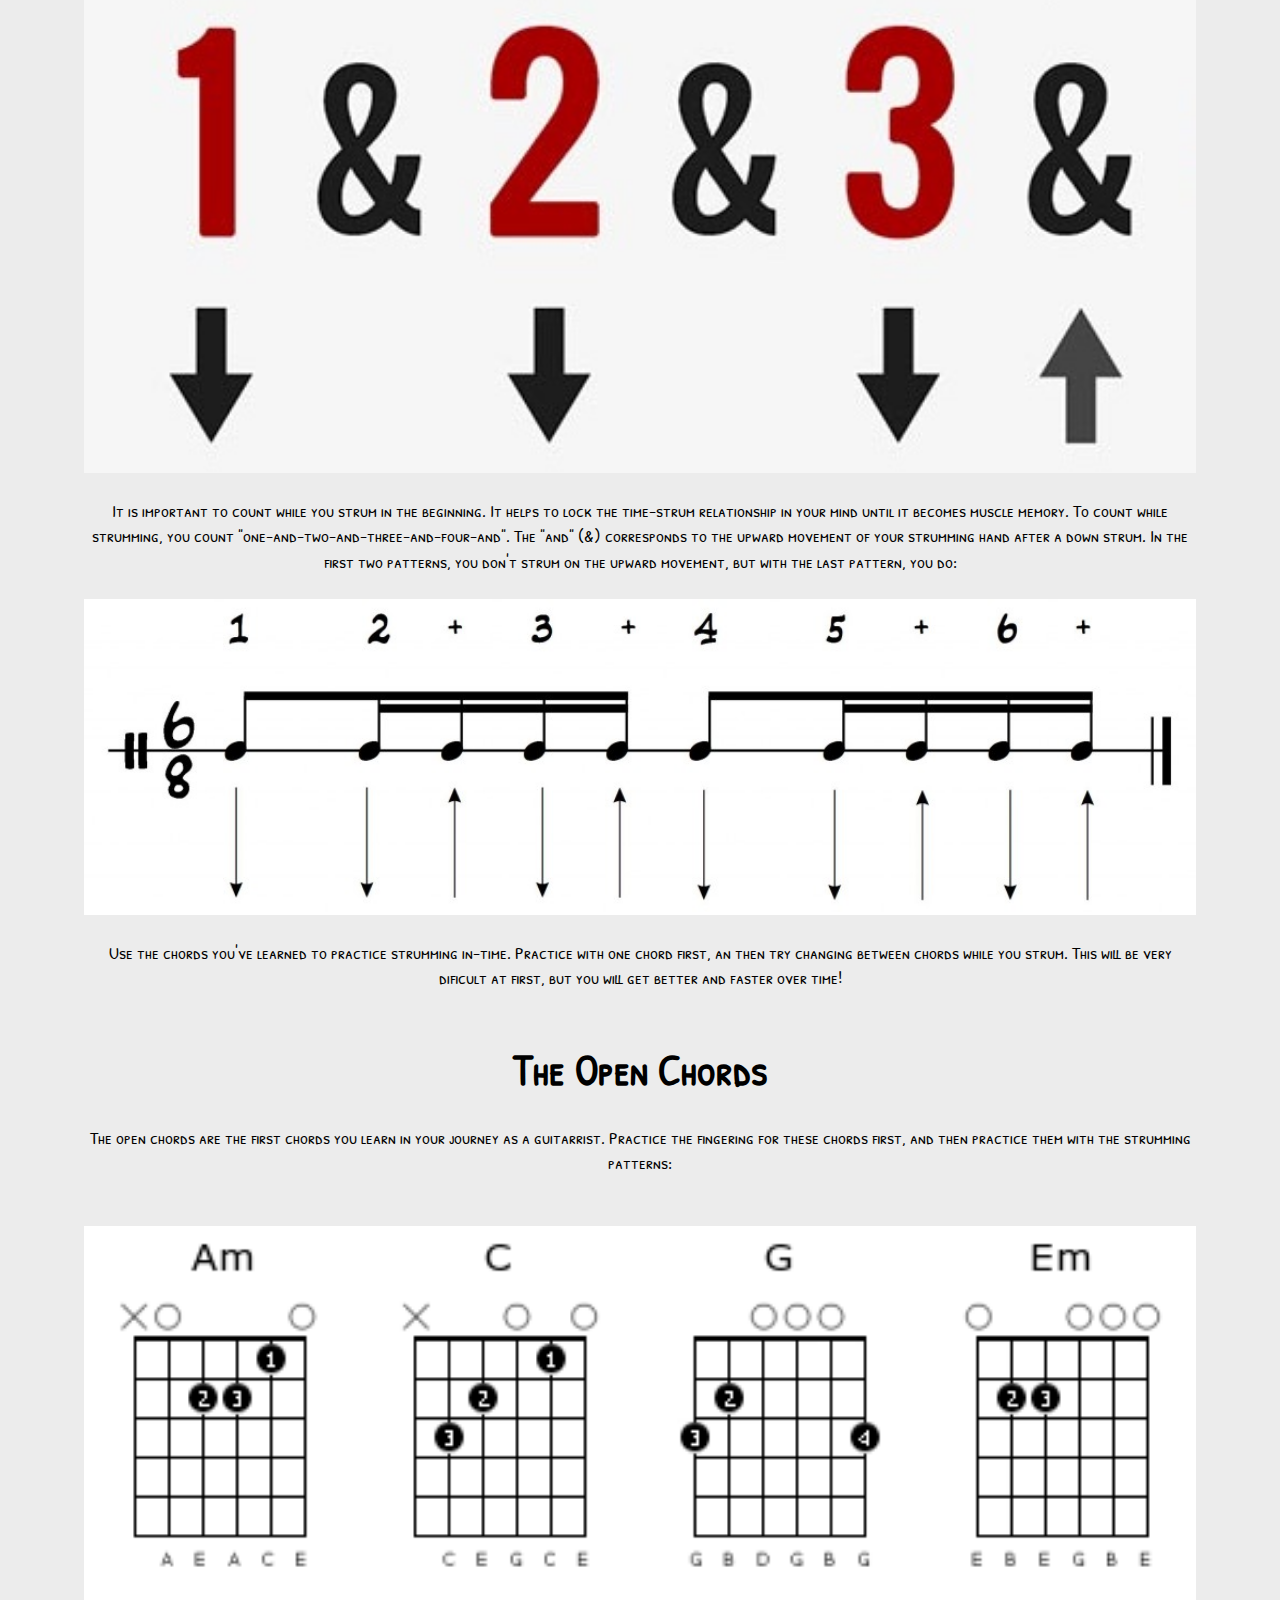
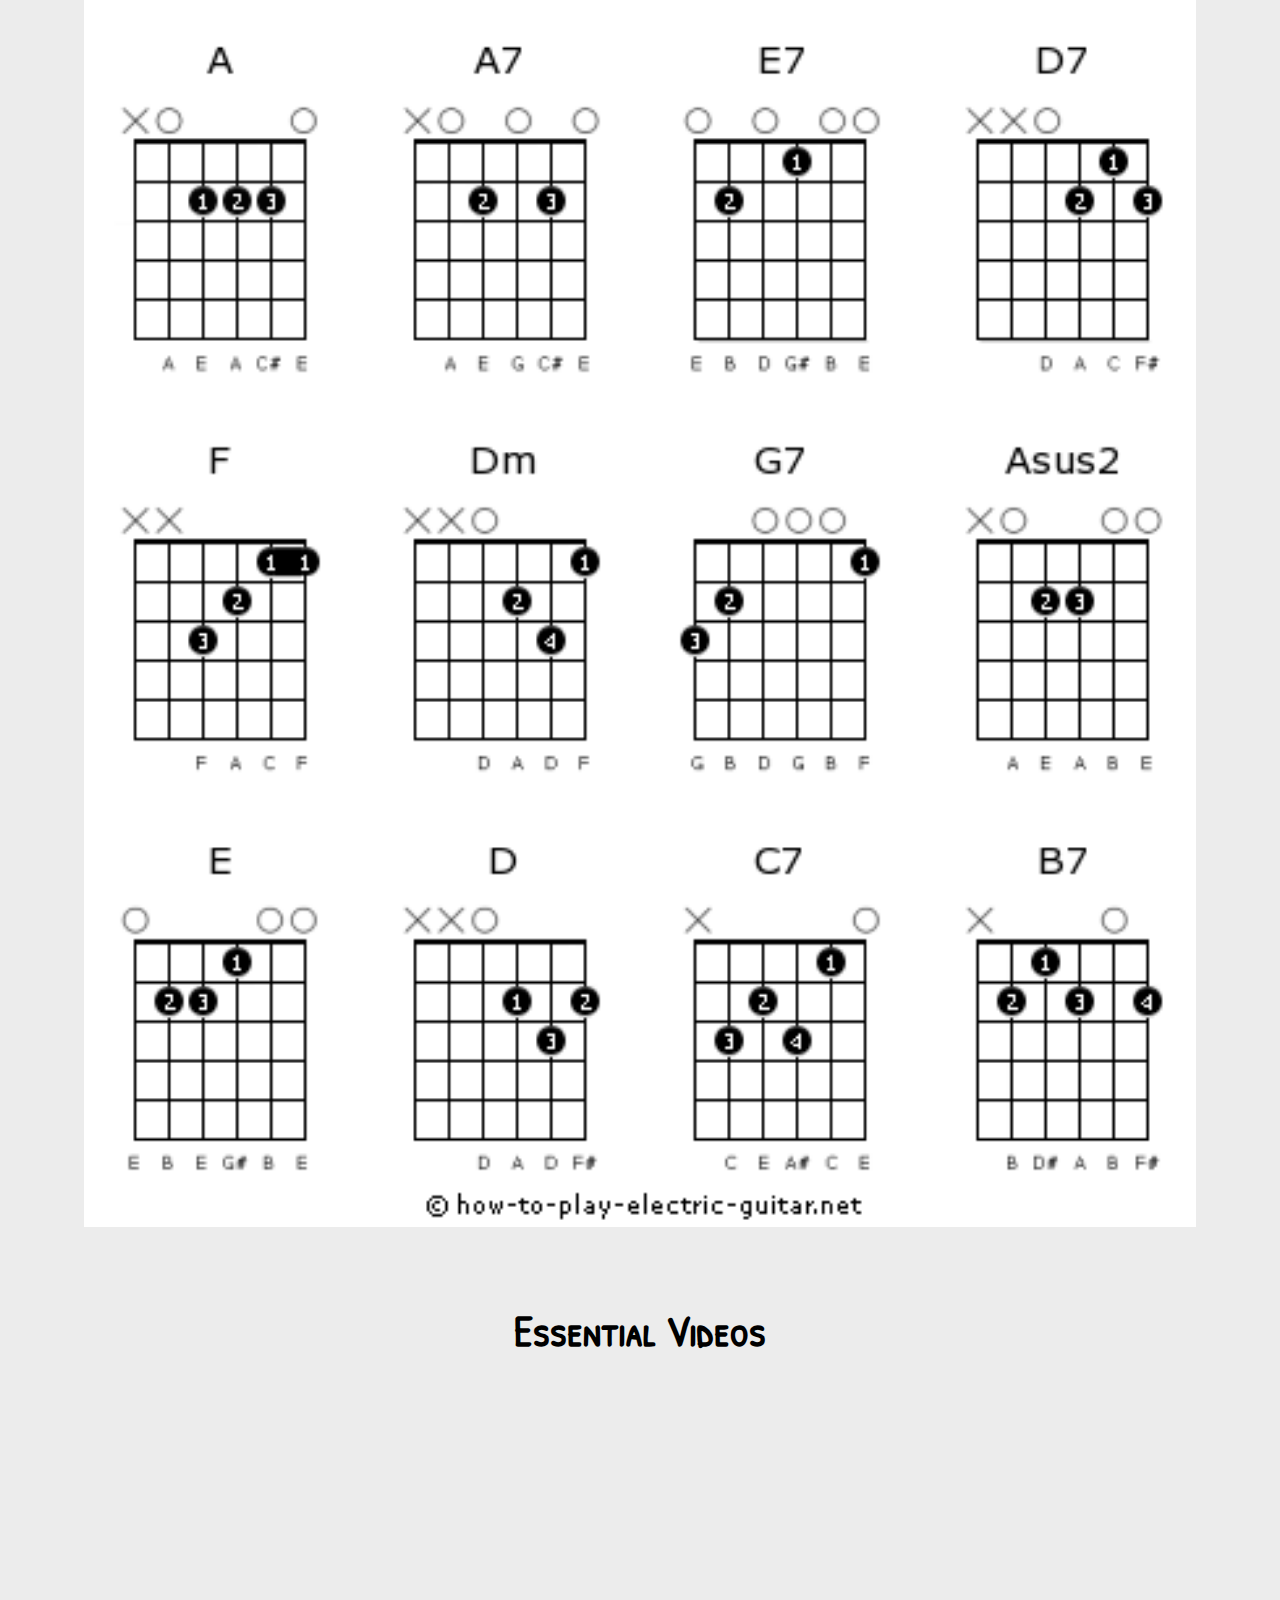
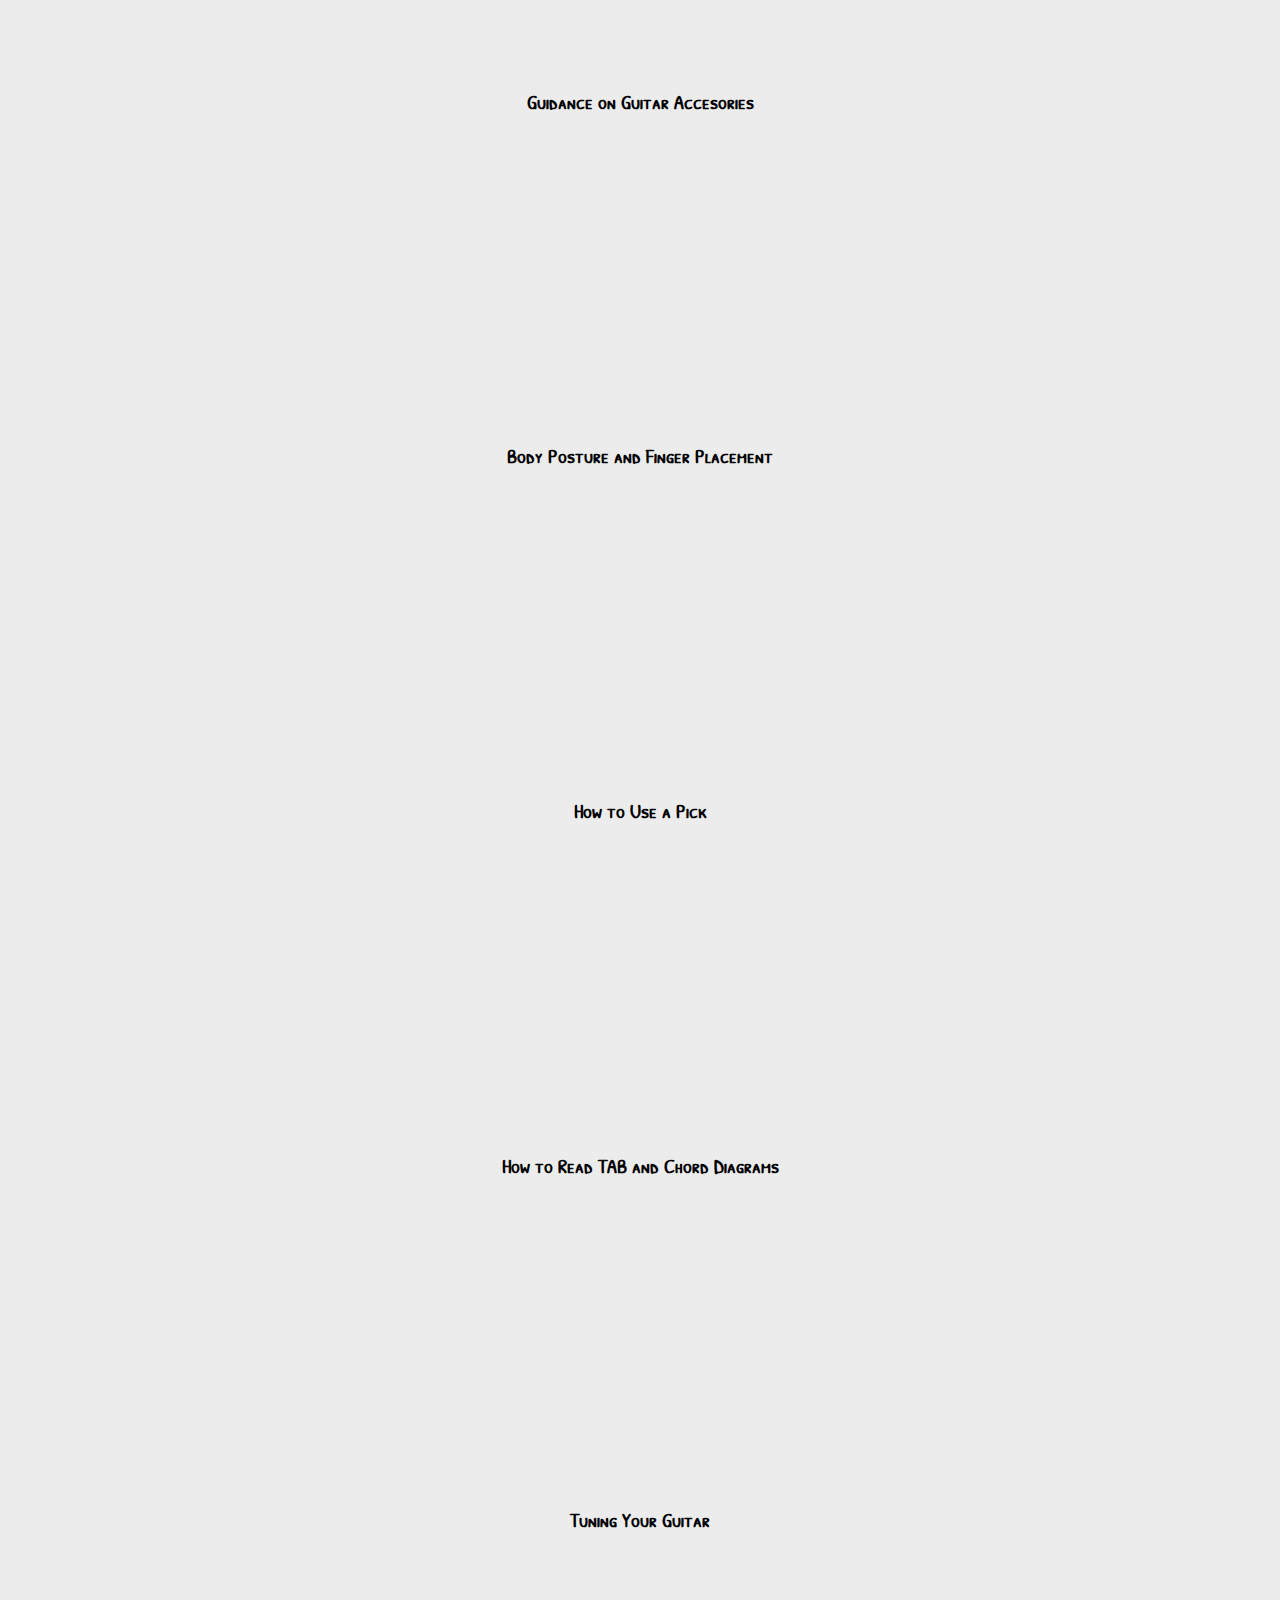
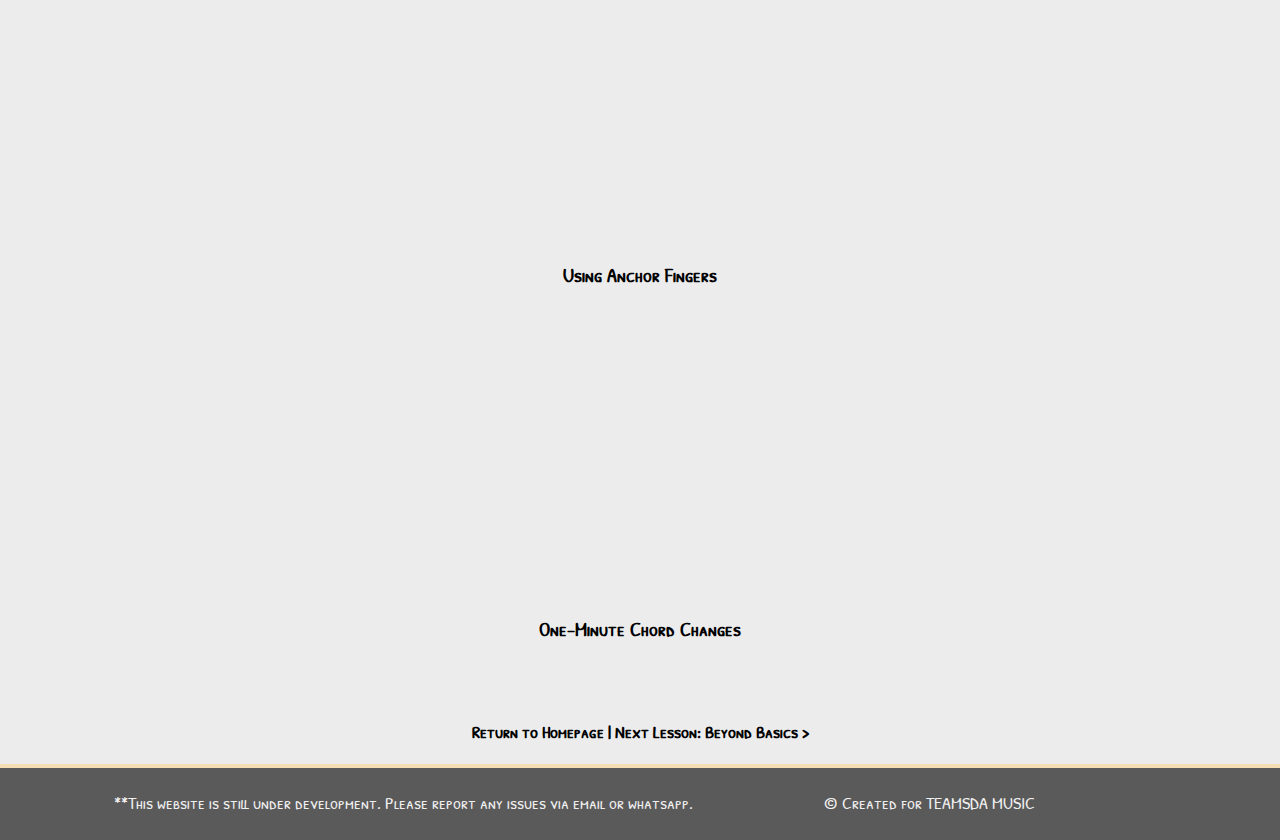
==== commit 66beb461: "added a next lesson link at the bottom of the first page" ====
--- a/el1.html
+++ b/el1.html
@@ -167,6 +167,7 @@
             
         </article>
         <a href="index.html">Return to Homepage</a>
+        <a href="#"> | Next Lesson: Beyond Basics ></a>
     </section>
     
     <!-- START LESSON SECTION -->
--- a/style.css
+++ b/style.css
@@ -85,7 +85,7 @@
 }
 
 h1 {
-  font-size: 8.5rem;
+  font-size: 7.5rem;
   font-family: "Patrick Hand SC", sans-serif;
 }
 
@@ -129,6 +129,7 @@
 
 #home-nav {
   padding-right: 15vw;
+  padding-left:15vw;
 }
 
 @media (max-width: 28.75em) {
@@ -172,7 +173,7 @@
   display: none;
   position: absolute;
   background-color: #4b494996;
-  min-width: 150px;
+  min-width: 130px;
   
   z-index: 1;
 }
@@ -322,7 +323,7 @@
   align-items: center;
   text-align: center;
   width: 100%;
-  height: 30rem;
+  height: 40rem;
   padding: 1rem 2rem;
   background: url(images/contact-me.jpg);
   background-repeat: no-repeat;
@@ -351,12 +352,14 @@
   max-width: 980px;
   margin-top: 4rem;
   flex-wrap: wrap;
+  
 }
 
 .contact-details {
   font-size: 2.4rem;
   text-shadow: 2px 2px 1px #1f1f1f;
   transition: transform 0.3s ease-out;
+  color: white;
 }
 
 .contact-details:hover {
@@ -393,7 +396,7 @@
 
 #lesson-container {
   
-  max-width: 80vw;
+  max-width: 90vw;
   margin: -10rem auto 1rem auto;
   color: black;
   text-align: center;
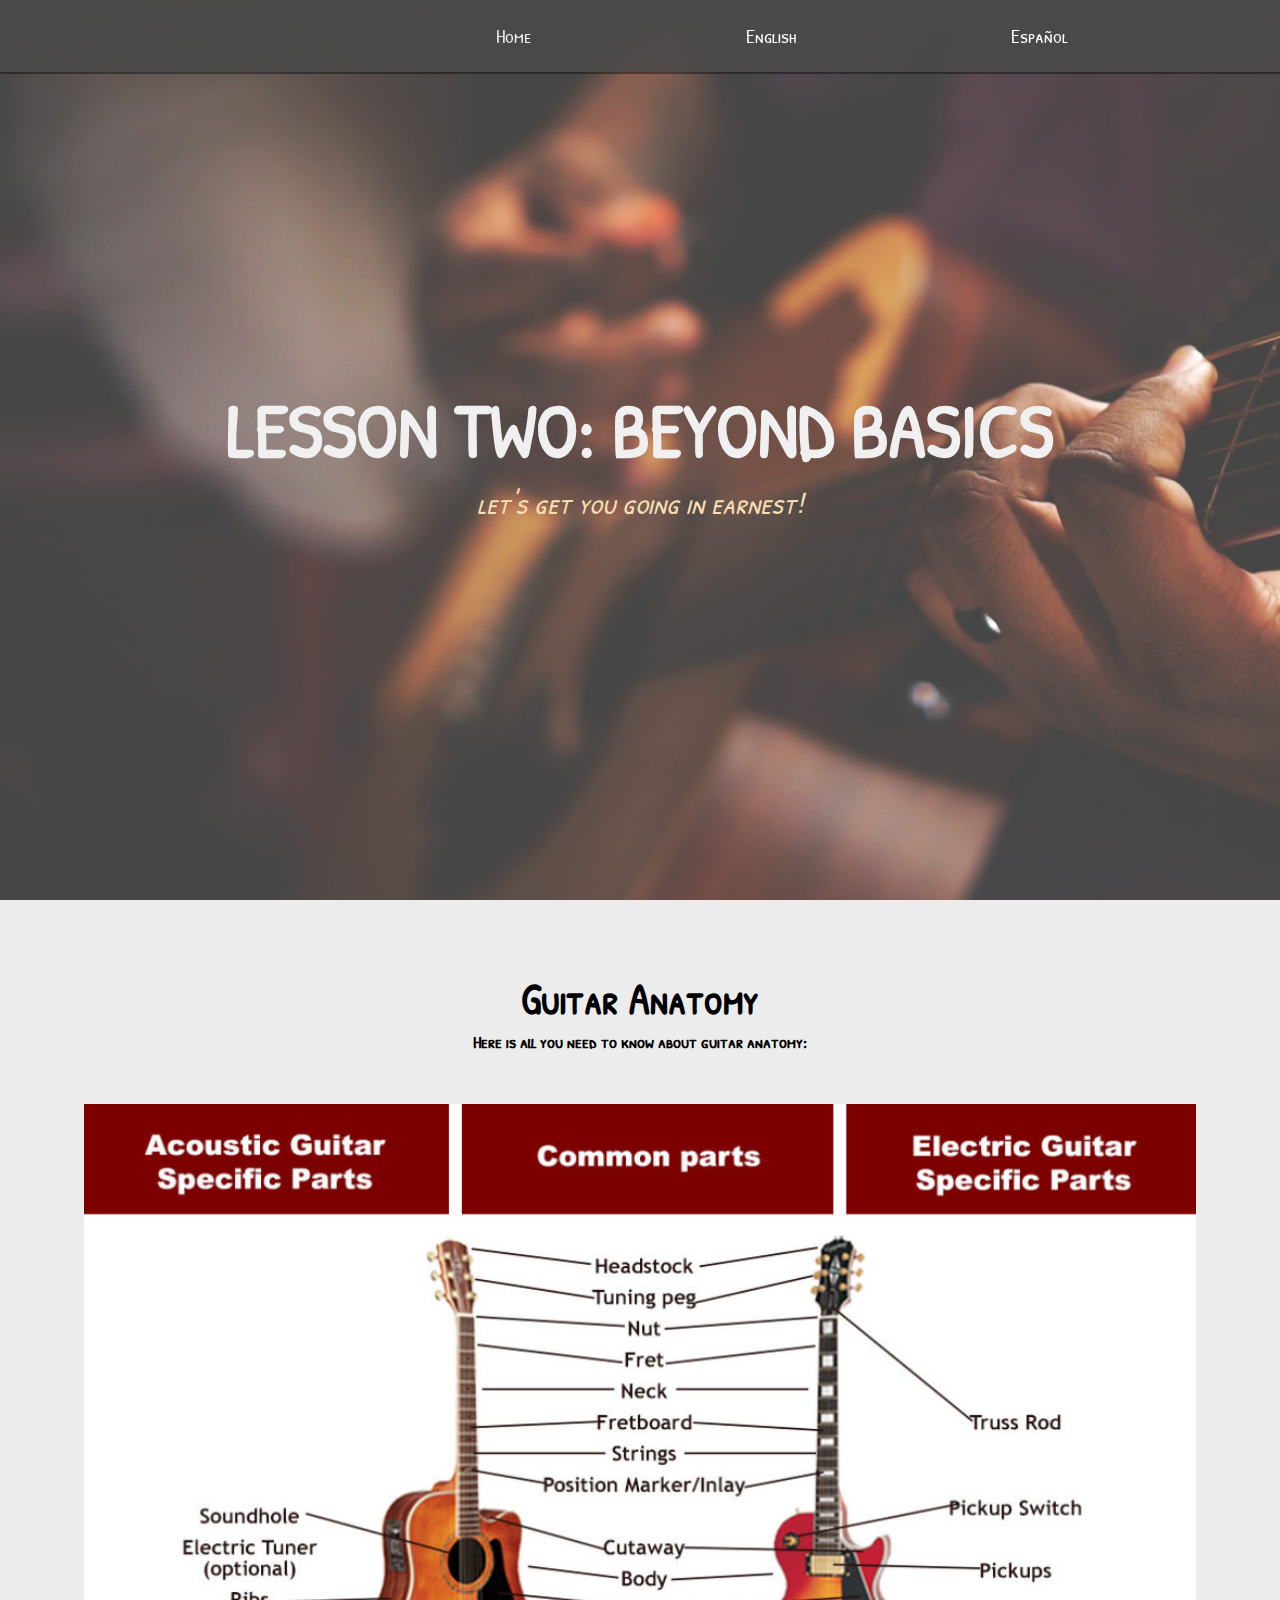
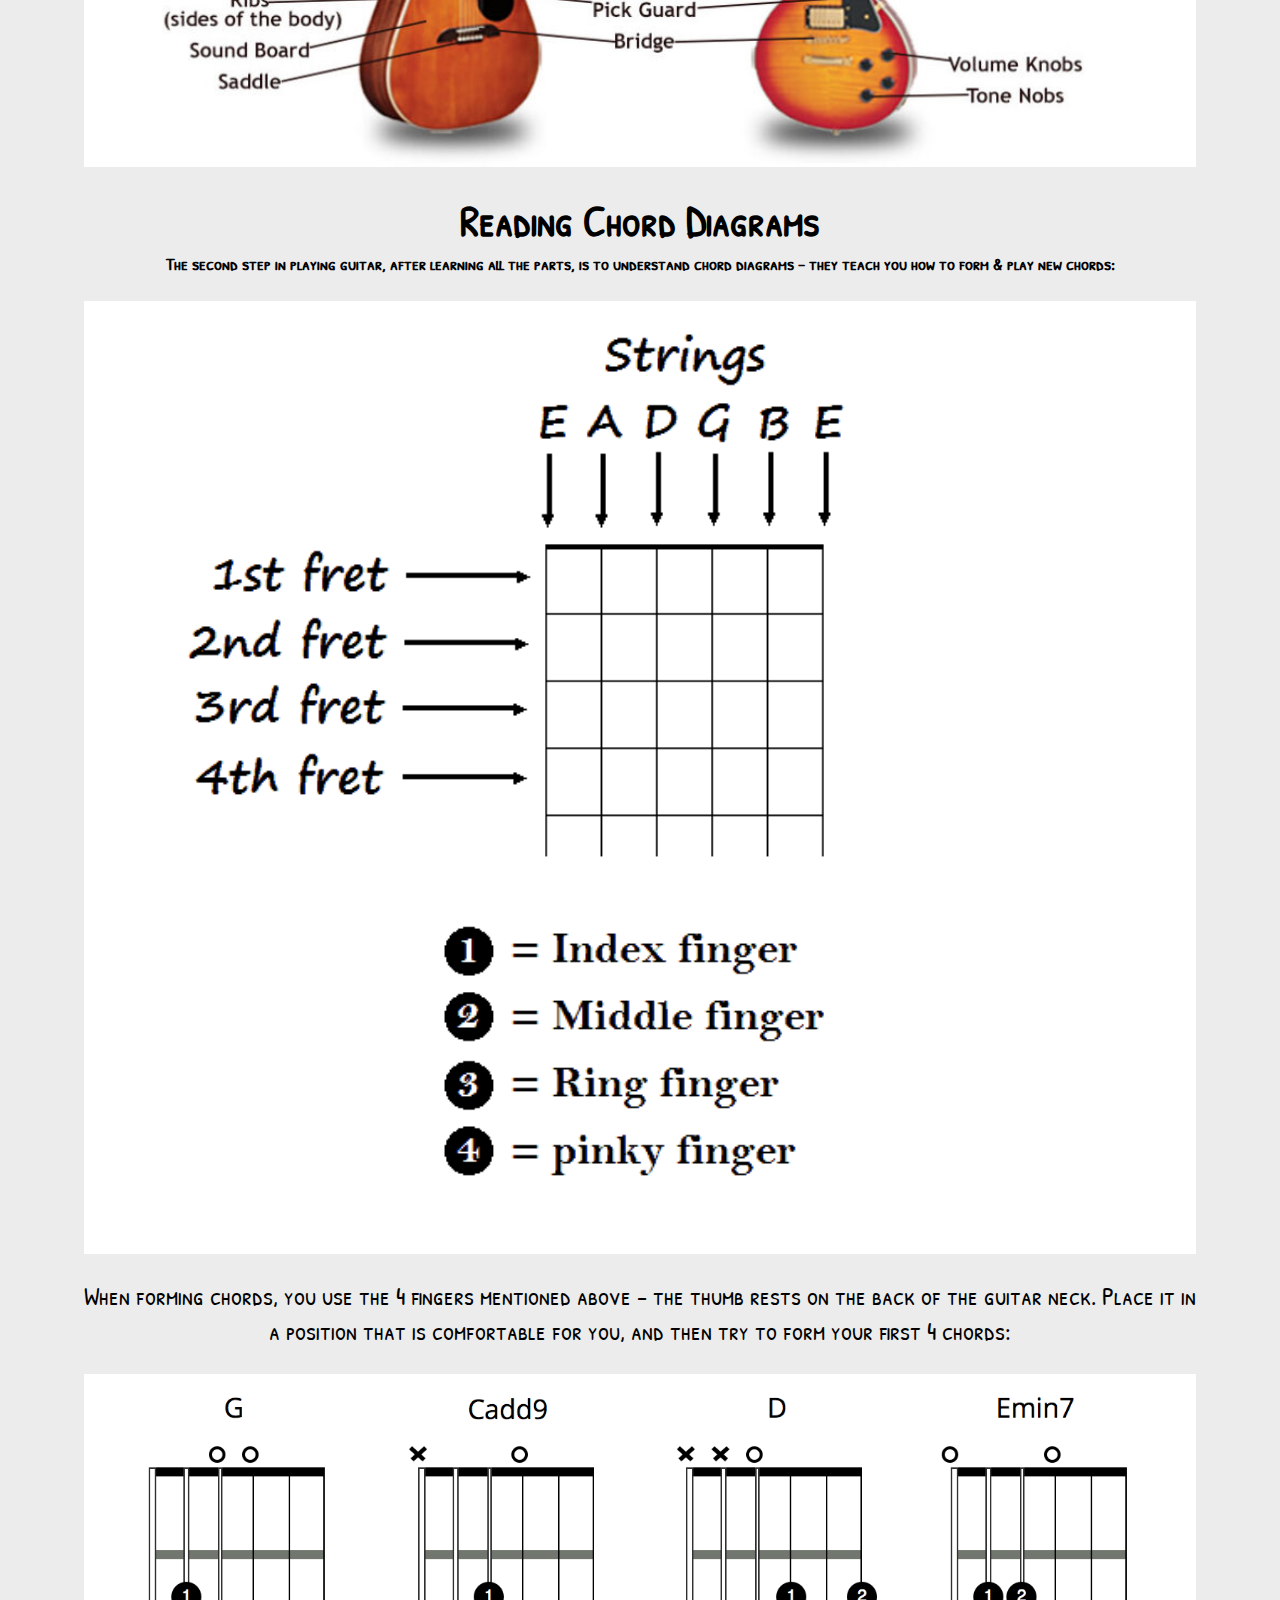
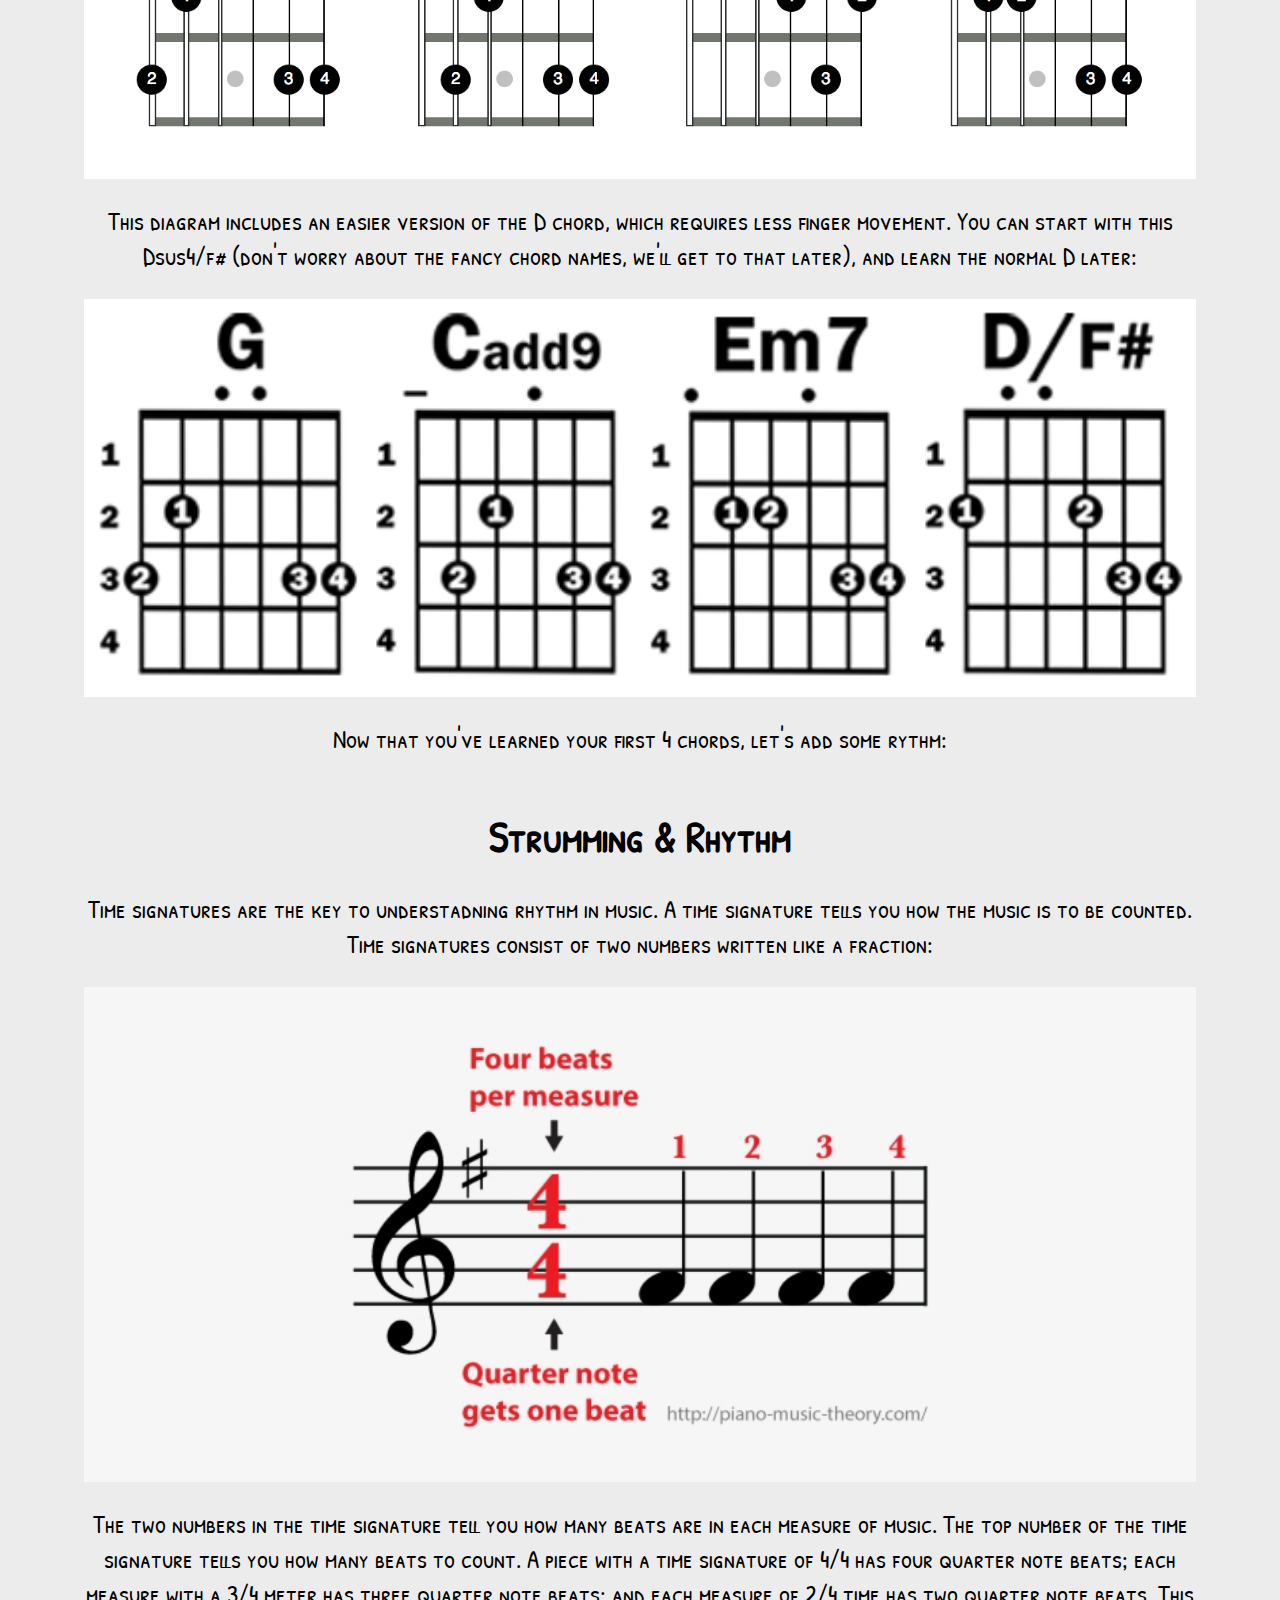
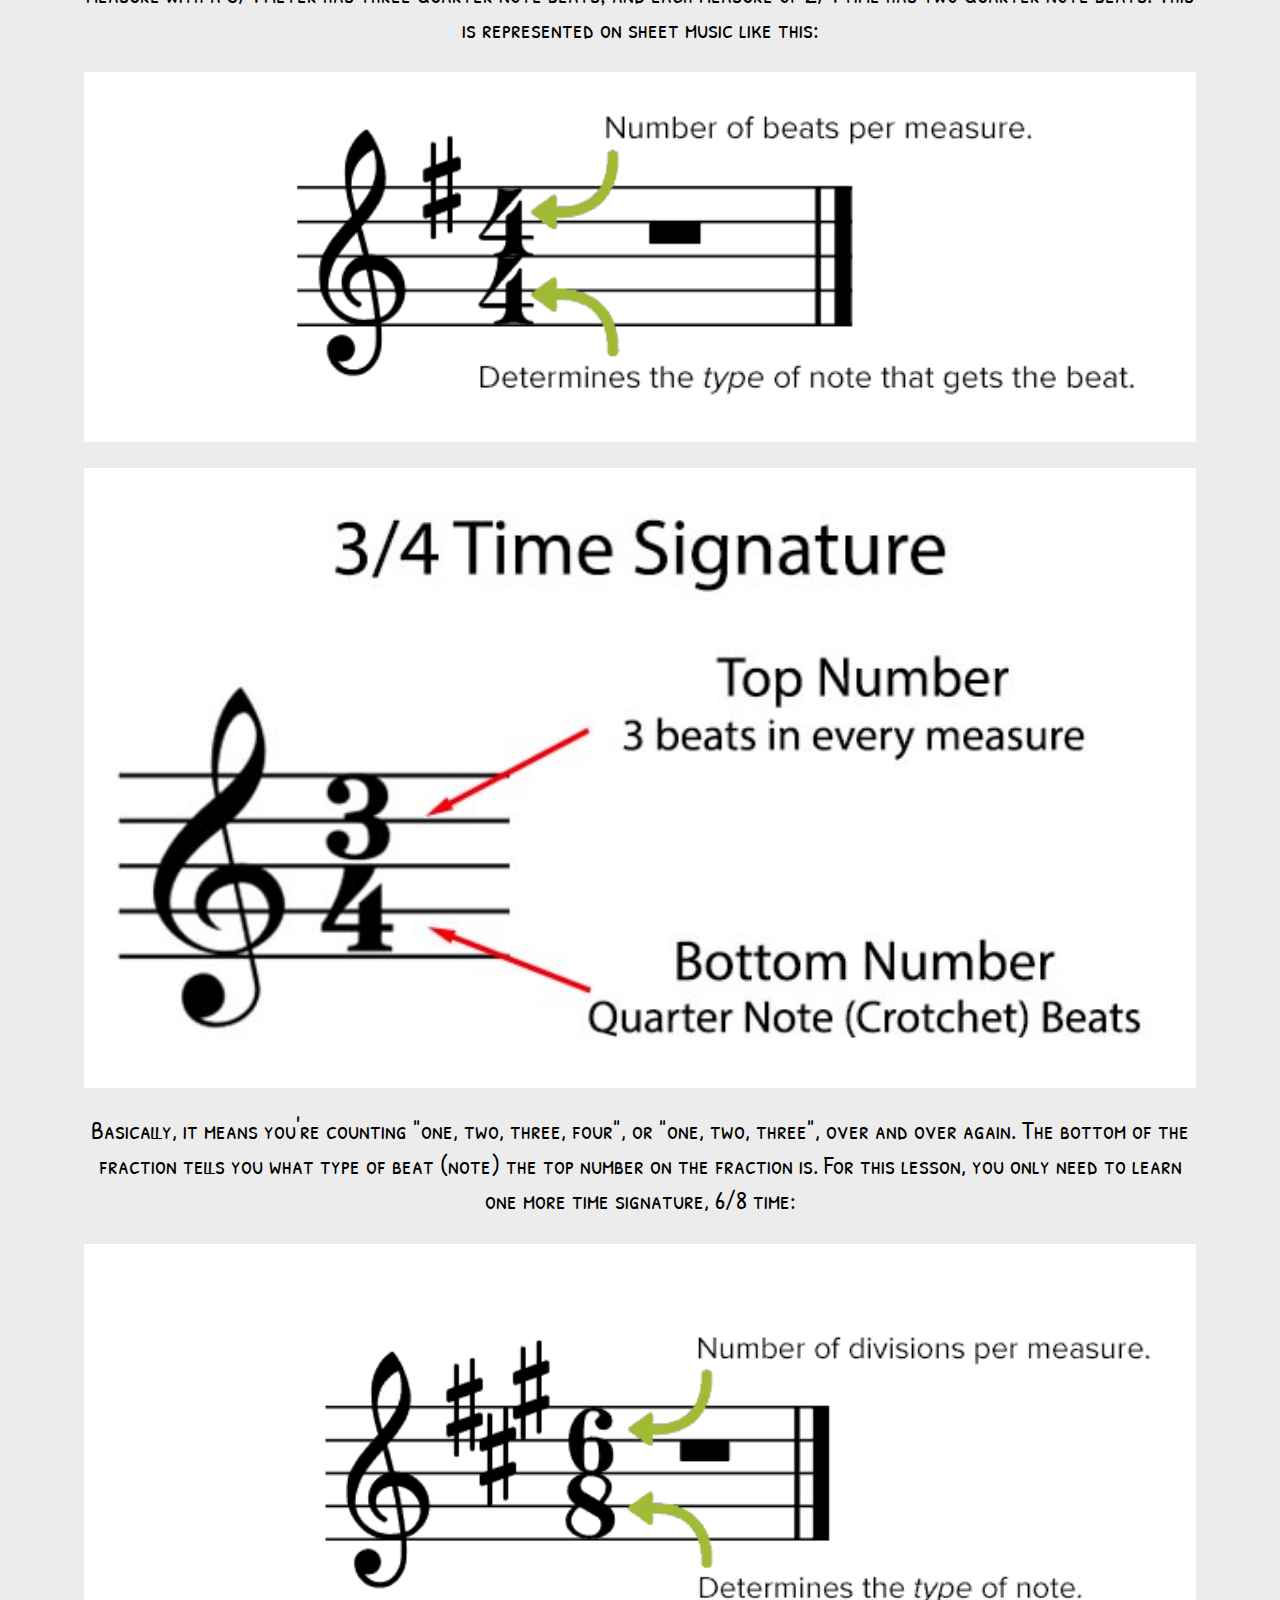
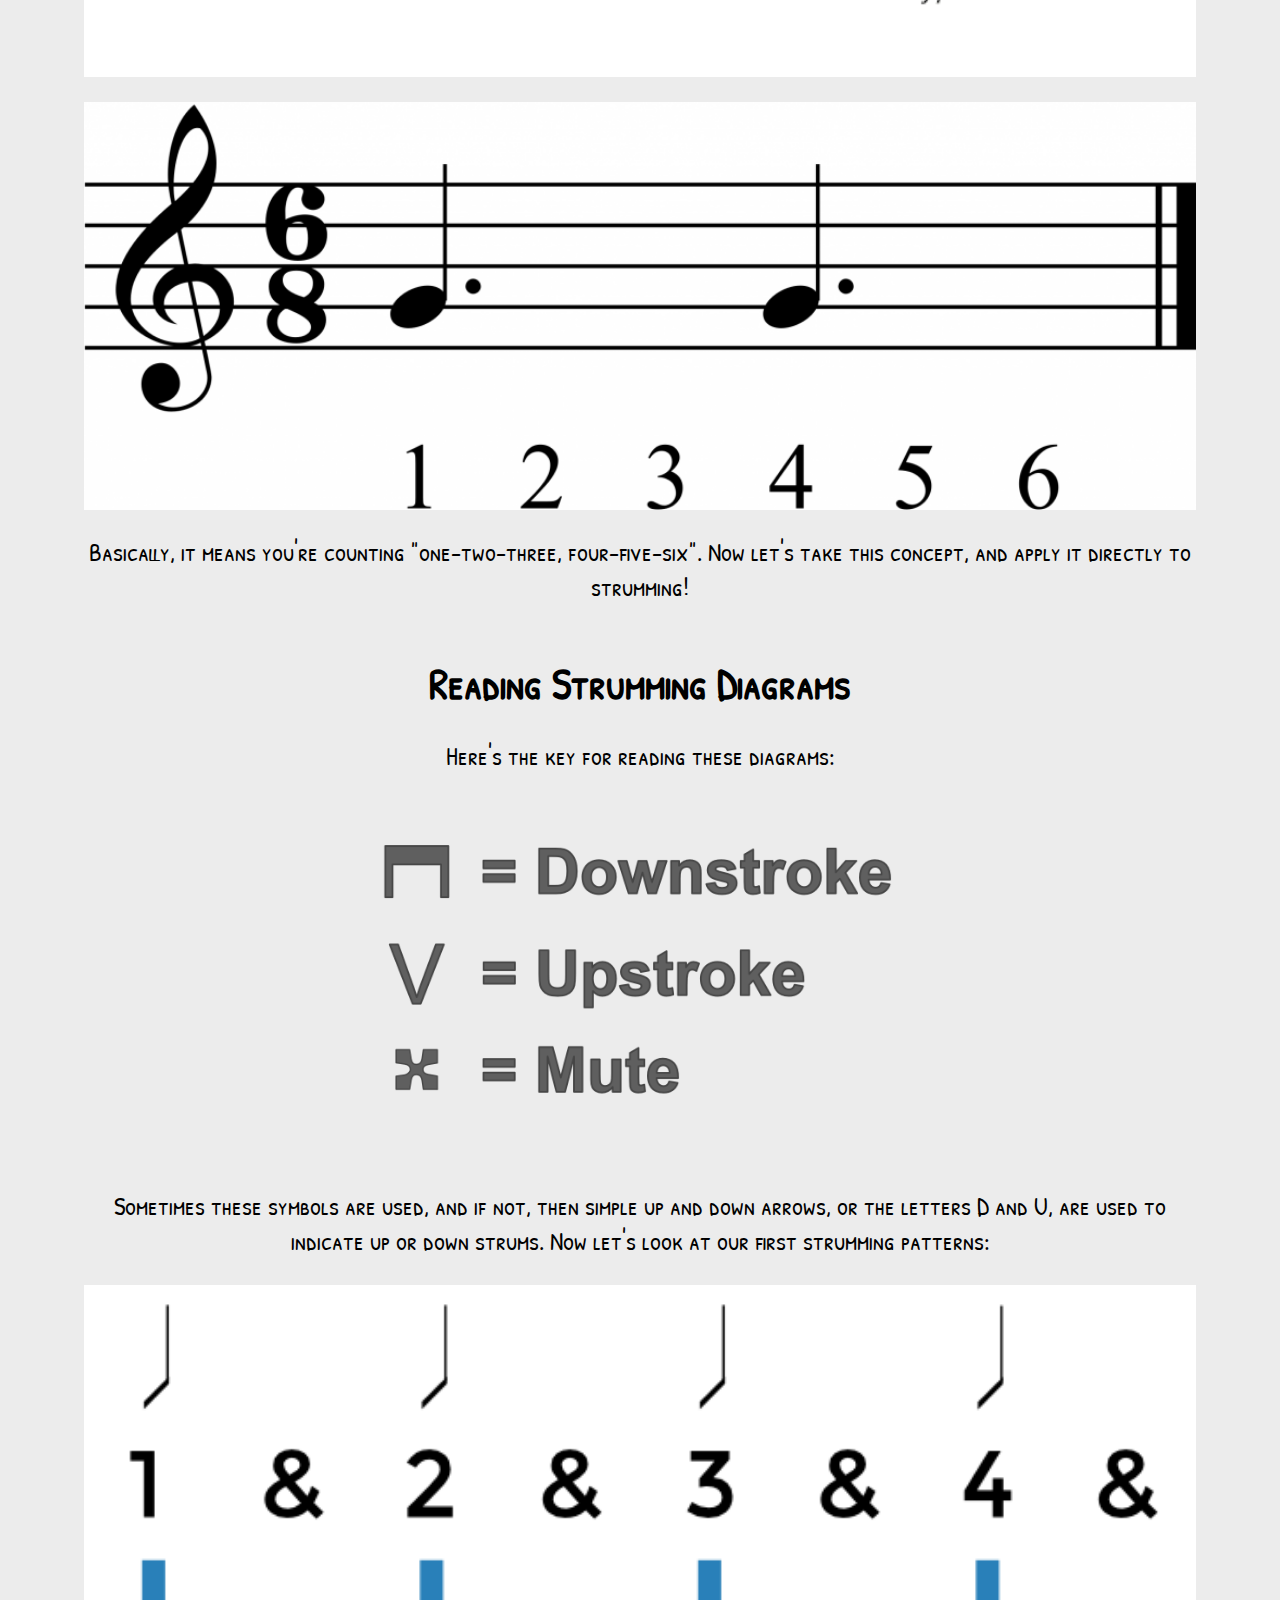
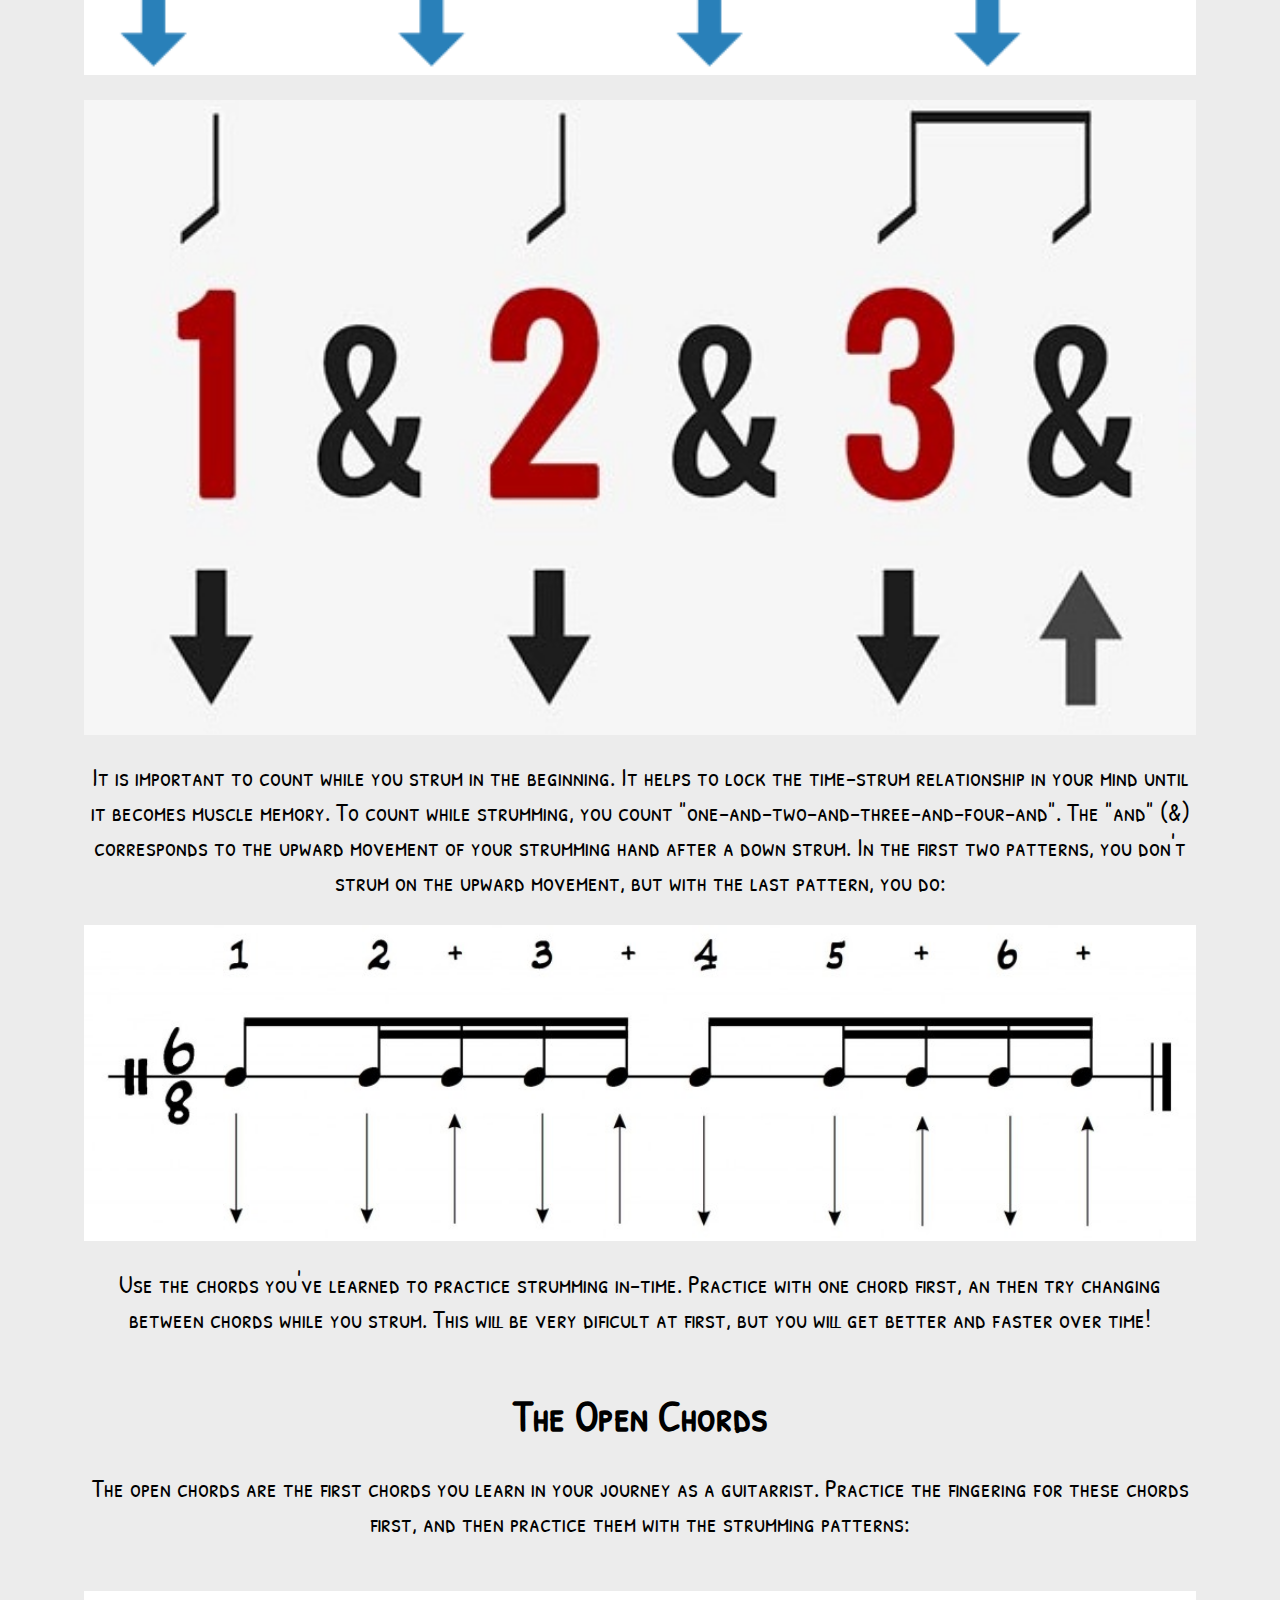
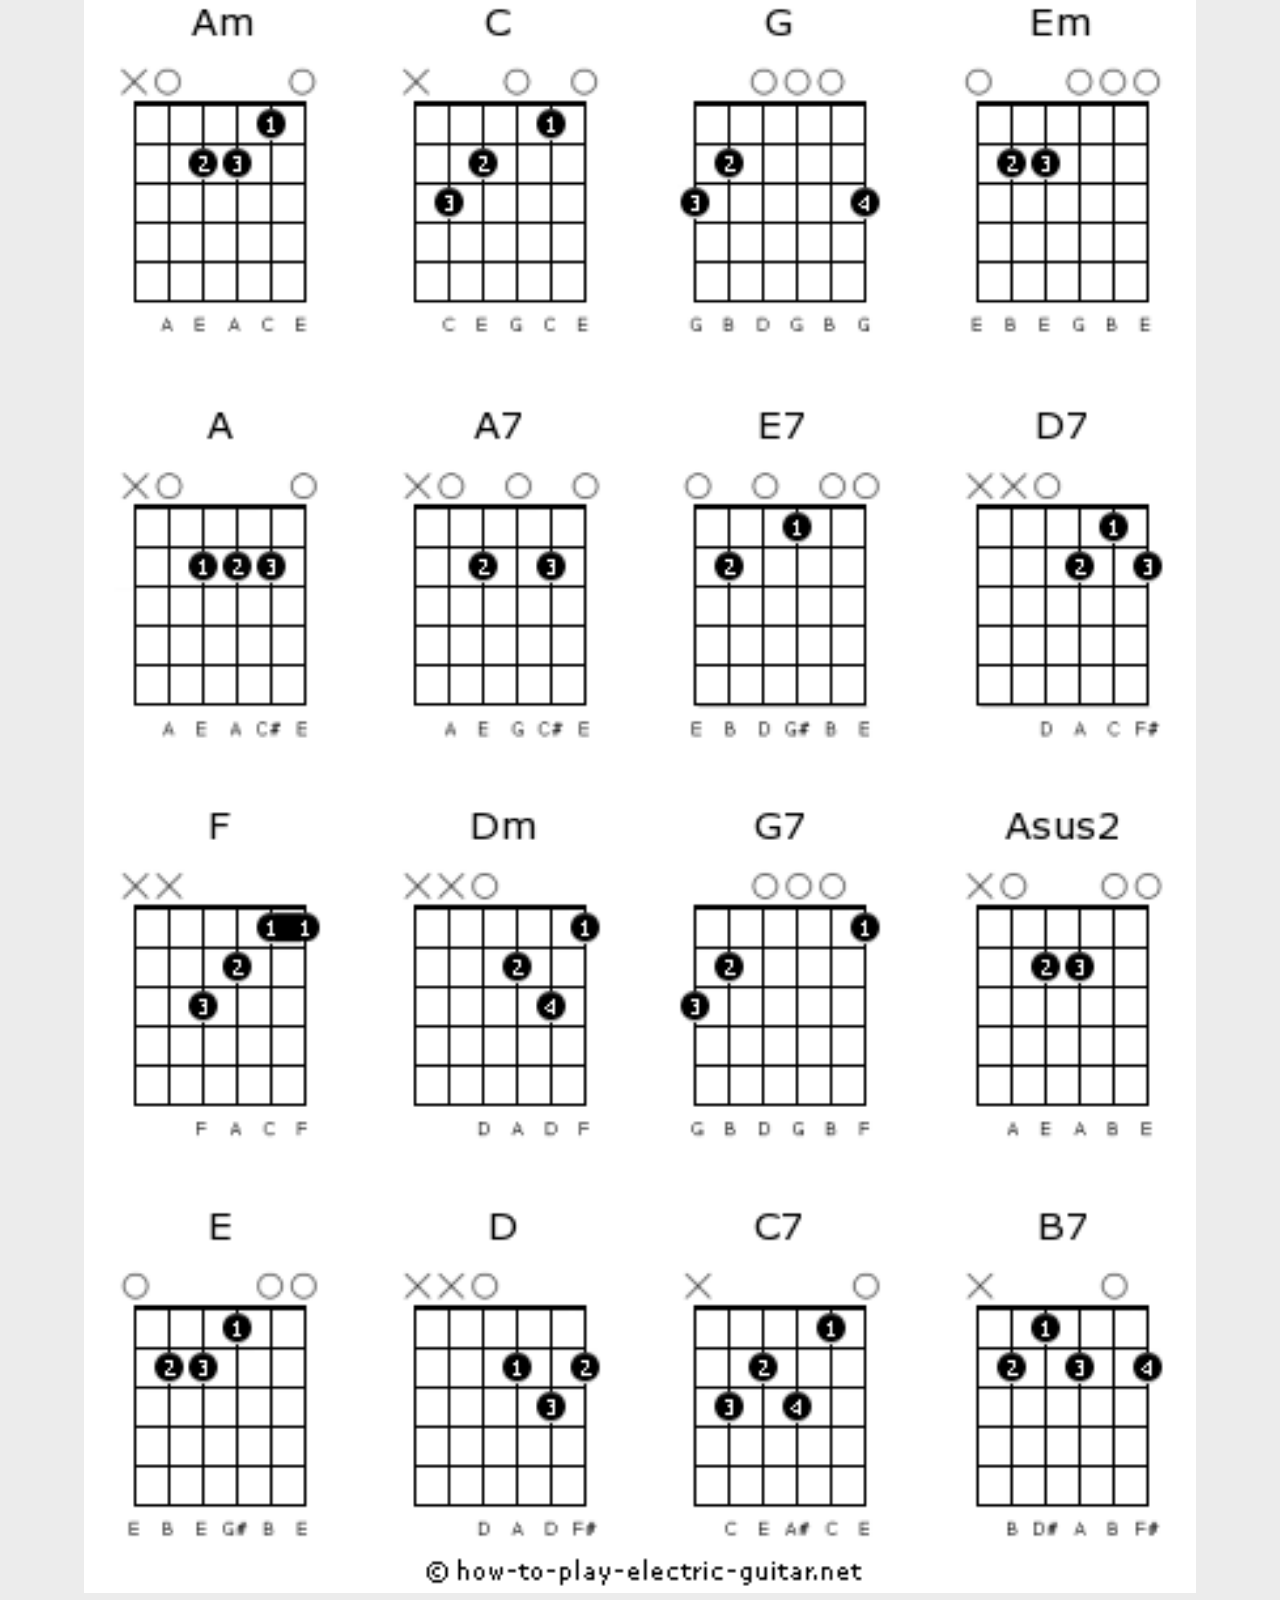
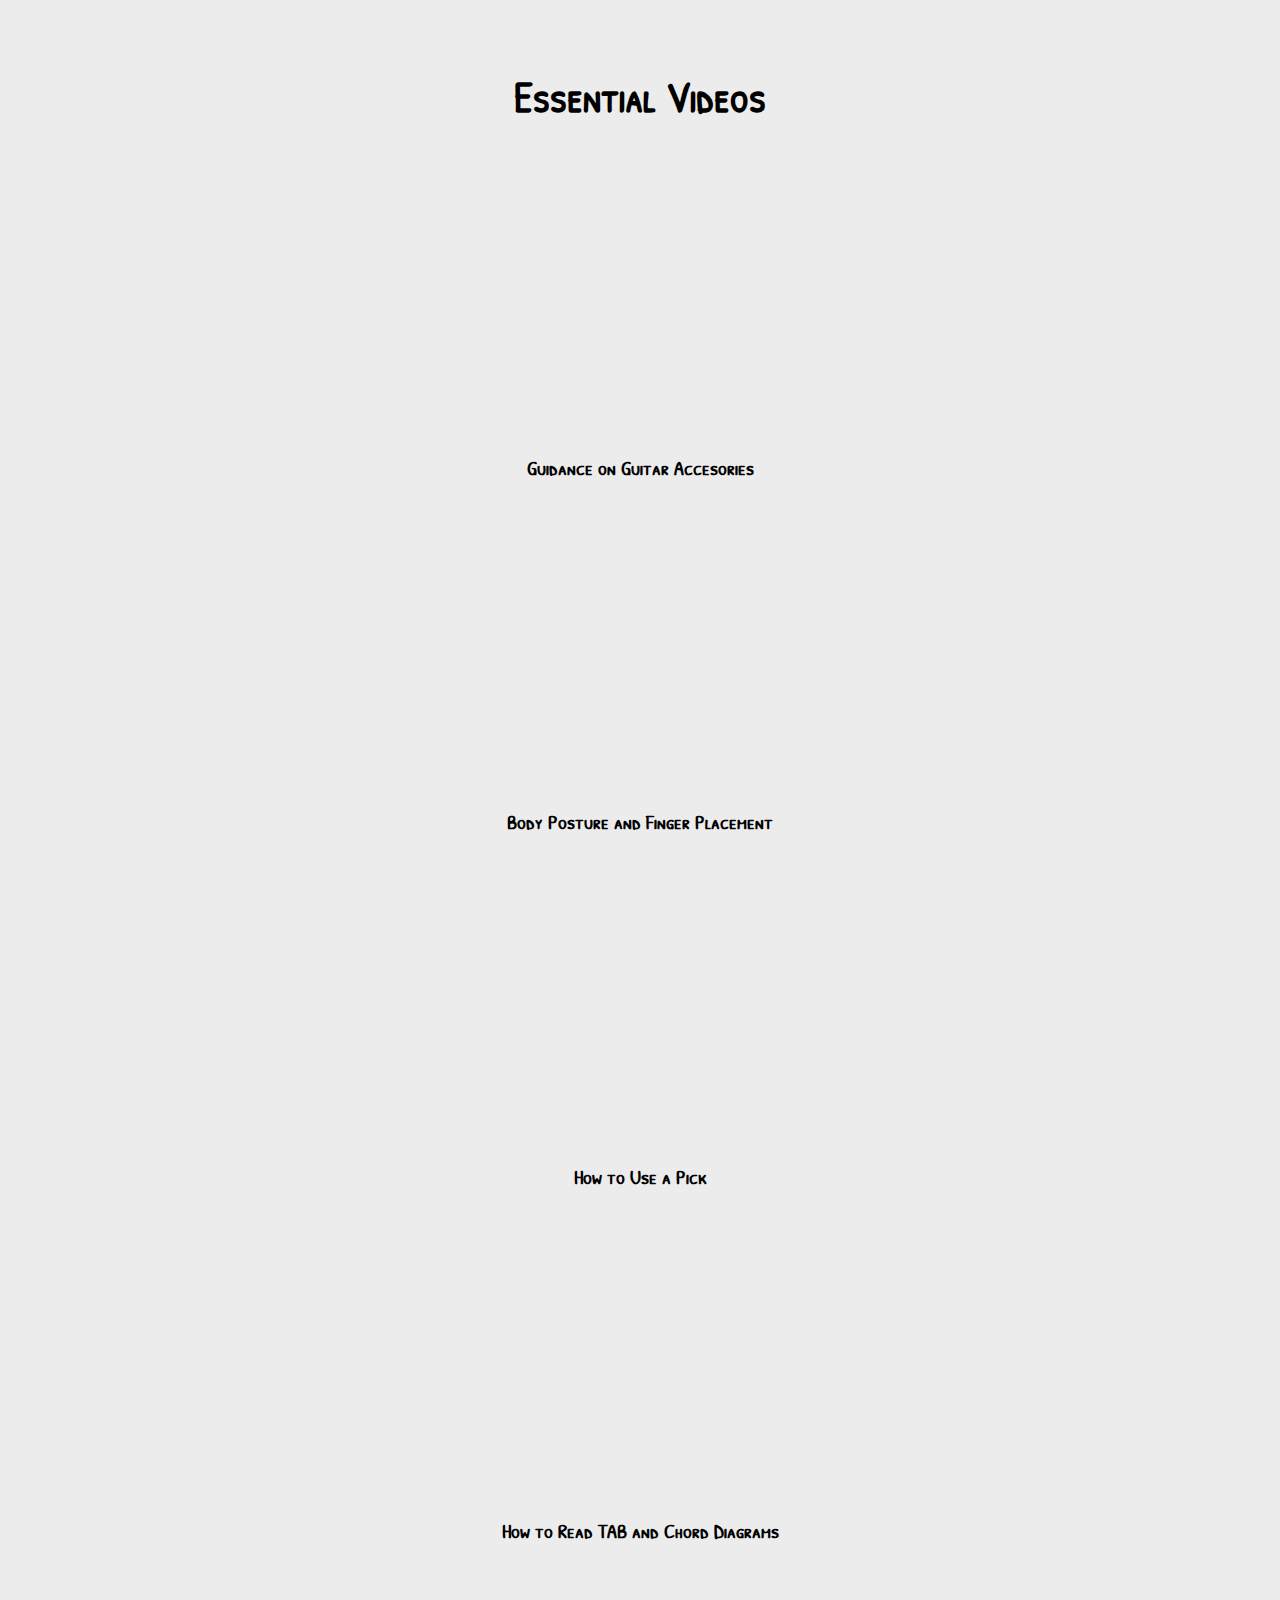
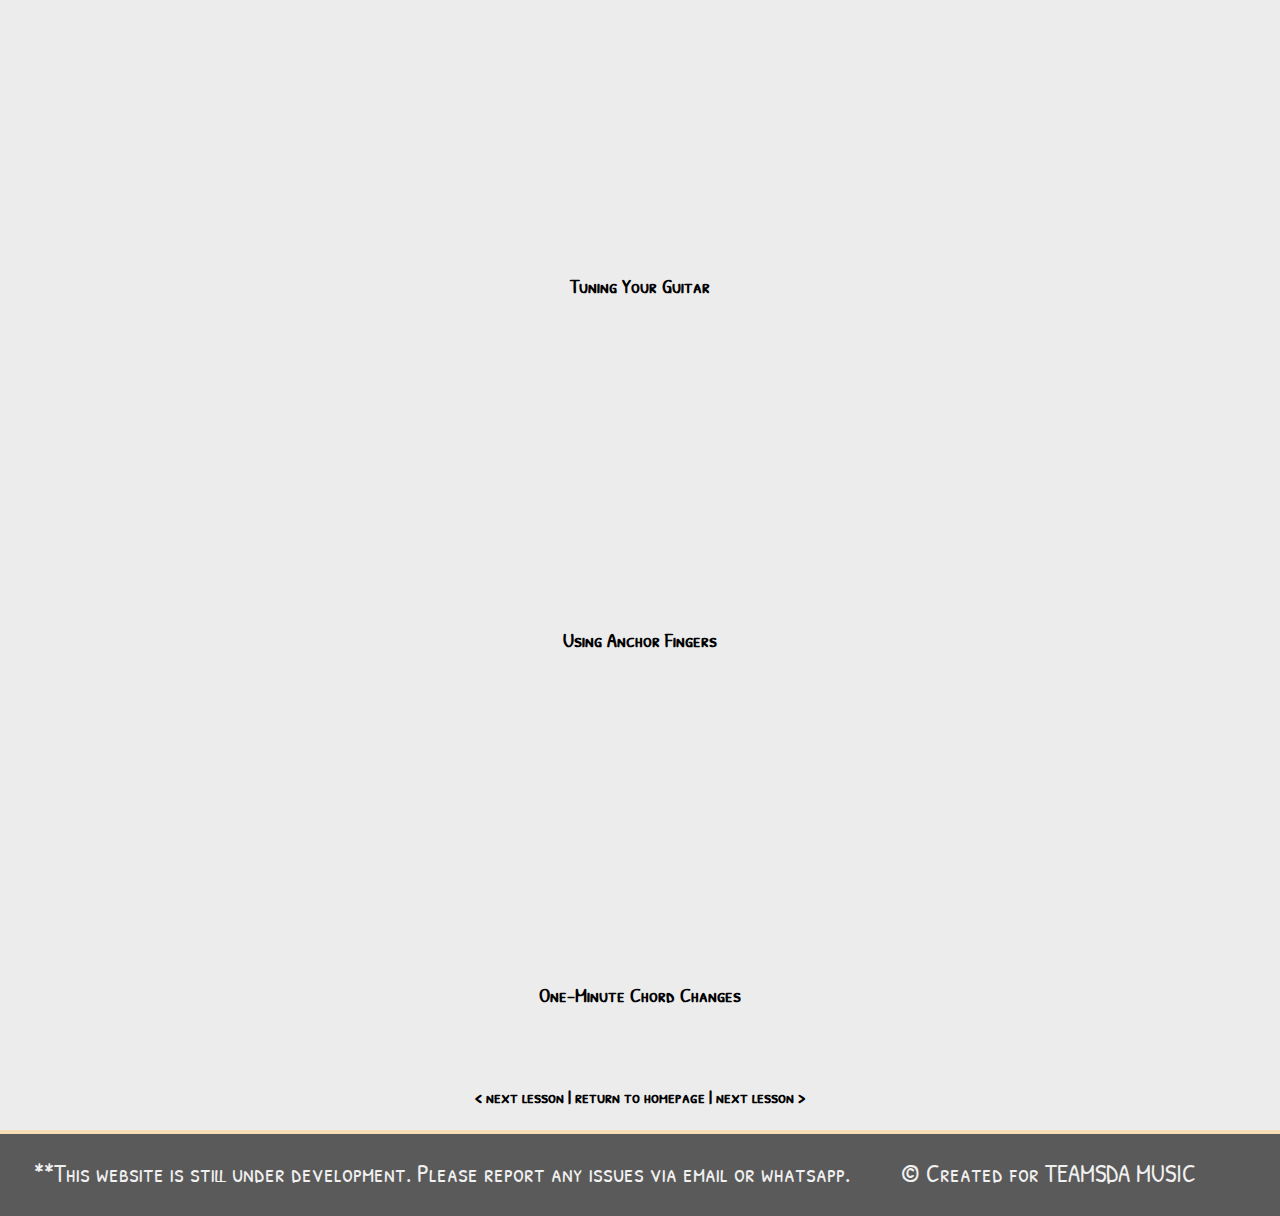
==== commit d67dd7ac: ""Started on lesson #2"" ====
--- a/el1.html
+++ b/el1.html
@@ -4,7 +4,7 @@
         <meta charset="UTF-8">
         <meta http-equiv="X-UA-Compatible" content="IE=edge">
         <meta name="viewport" content="width=device-width, initial-scale=1.0">
-        <title>Document</title>
+        <title>Lesson Two</title>
         <link rel="preconnect" href="https://fonts.googleapis.com">
         <link rel="preconnect" href="https://fonts.gstatic.com" crossorigin>
         <link href="https://fonts.googleapis.com/css2?family=Patrick+Hand+SC&display=swap" rel="stylesheet">
@@ -45,8 +45,8 @@
     </nav>
 
     <section id="welcome-section" class="welcome-section">
-        <h1>LESSON ONE: MONKEY WITH A GUITAR</h1>
-        <p>let's get you started on your journey! </p>
+        <h1>LESSON TWO: BEYOND BASICS</h1>
+        <p>let's get you going in earnest!</p>
     </section>
     
     <!-- END WELCOME SECTION -->
@@ -166,11 +166,13 @@
             <br>
             
         </article>
-        <a href="index.html">Return to Homepage</a>
-        <a href="#"> | Next Lesson: Beyond Basics ></a>
+        <a href="#">< next lesson |</a>
+        <a href="index.html">return to homepage</a>
+        <a href="#"> | next lesson ></a>
     </section>
     
     <!-- START LESSON SECTION -->
+    
     
     
     
--- a/style.css
+++ b/style.css
@@ -29,7 +29,10 @@
   font-size: 62.5%;
   scroll-behavior: smooth;
   background-color: #ececec;;
-}
+  
+}
+
+a:
 
 /* A few media query to set some font sizes at different screen sizes.
    * This helps automate a bit of responsiveness.
@@ -106,6 +109,10 @@
 img {
   display: block;
   width: 100%;
+}
+
+p {
+  font-size: 2.5rem;
 }
 
 /* navbar section, with dark/light toggle */
